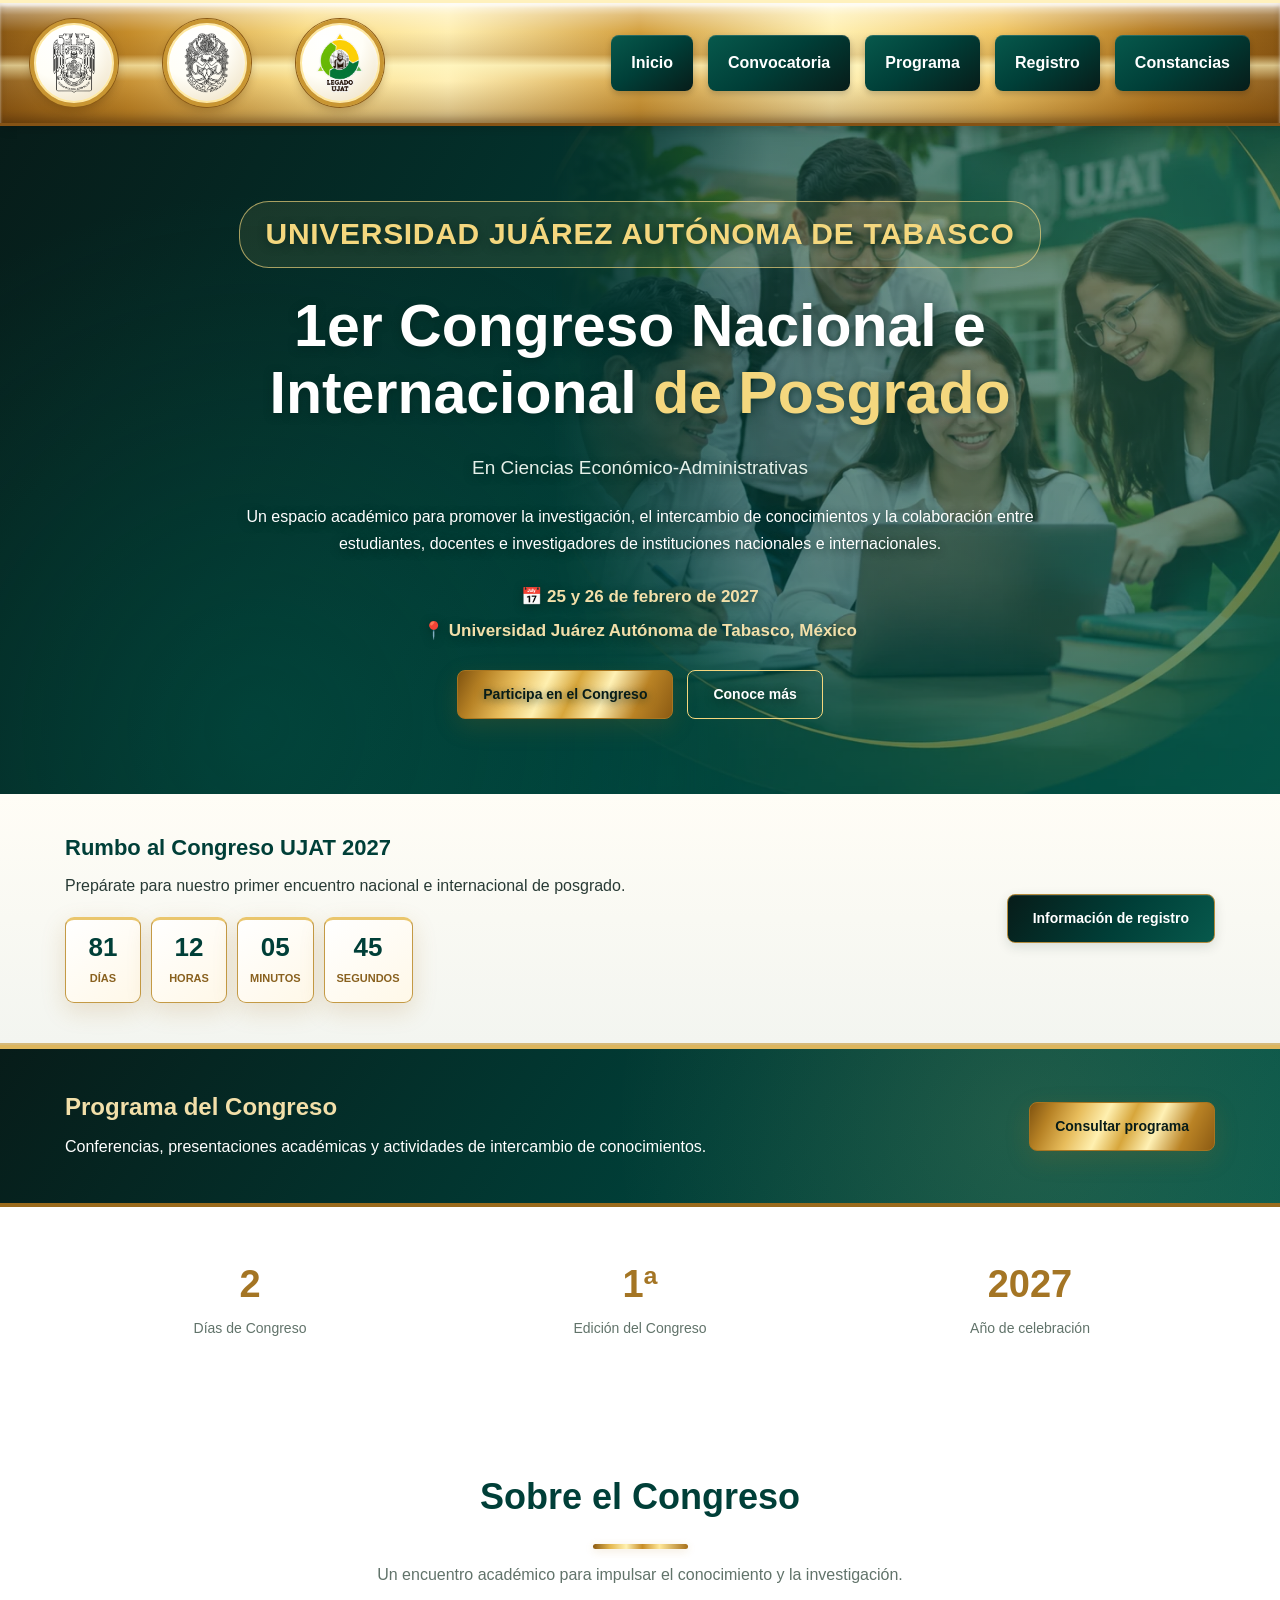
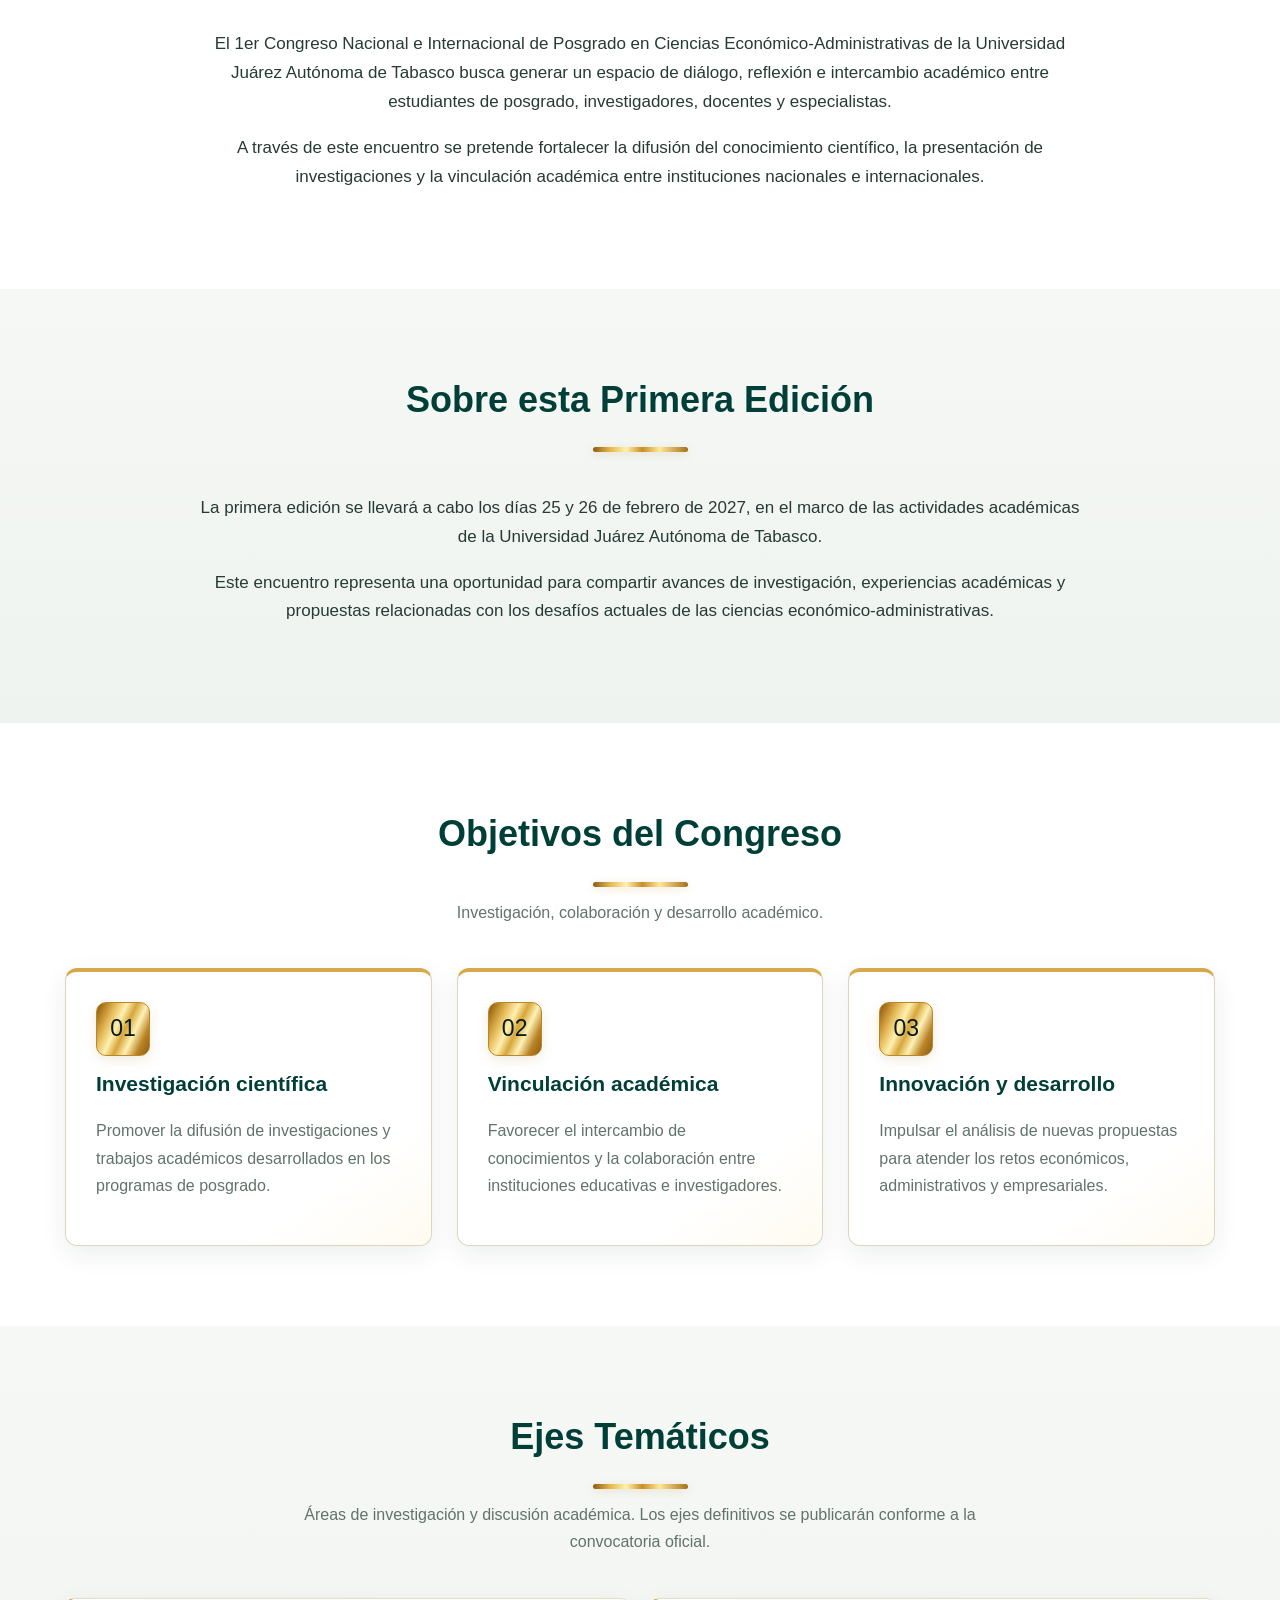
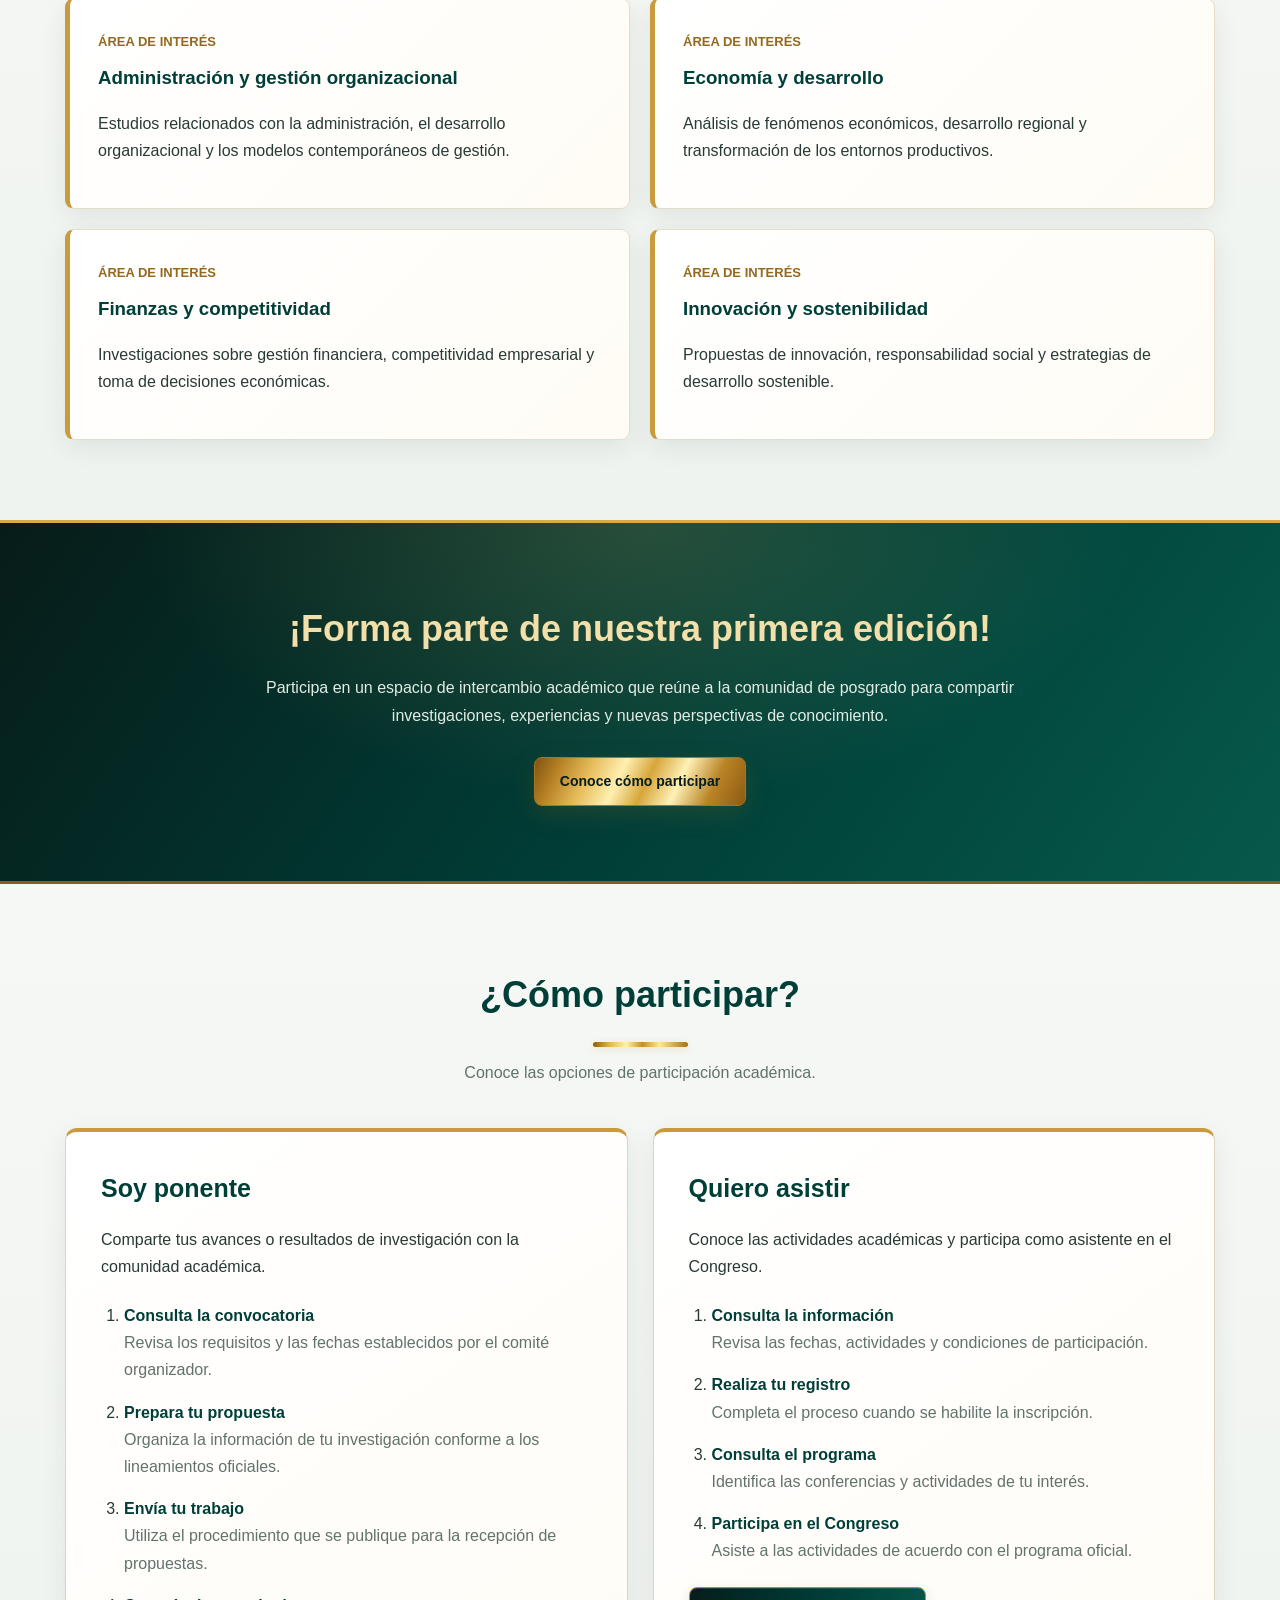
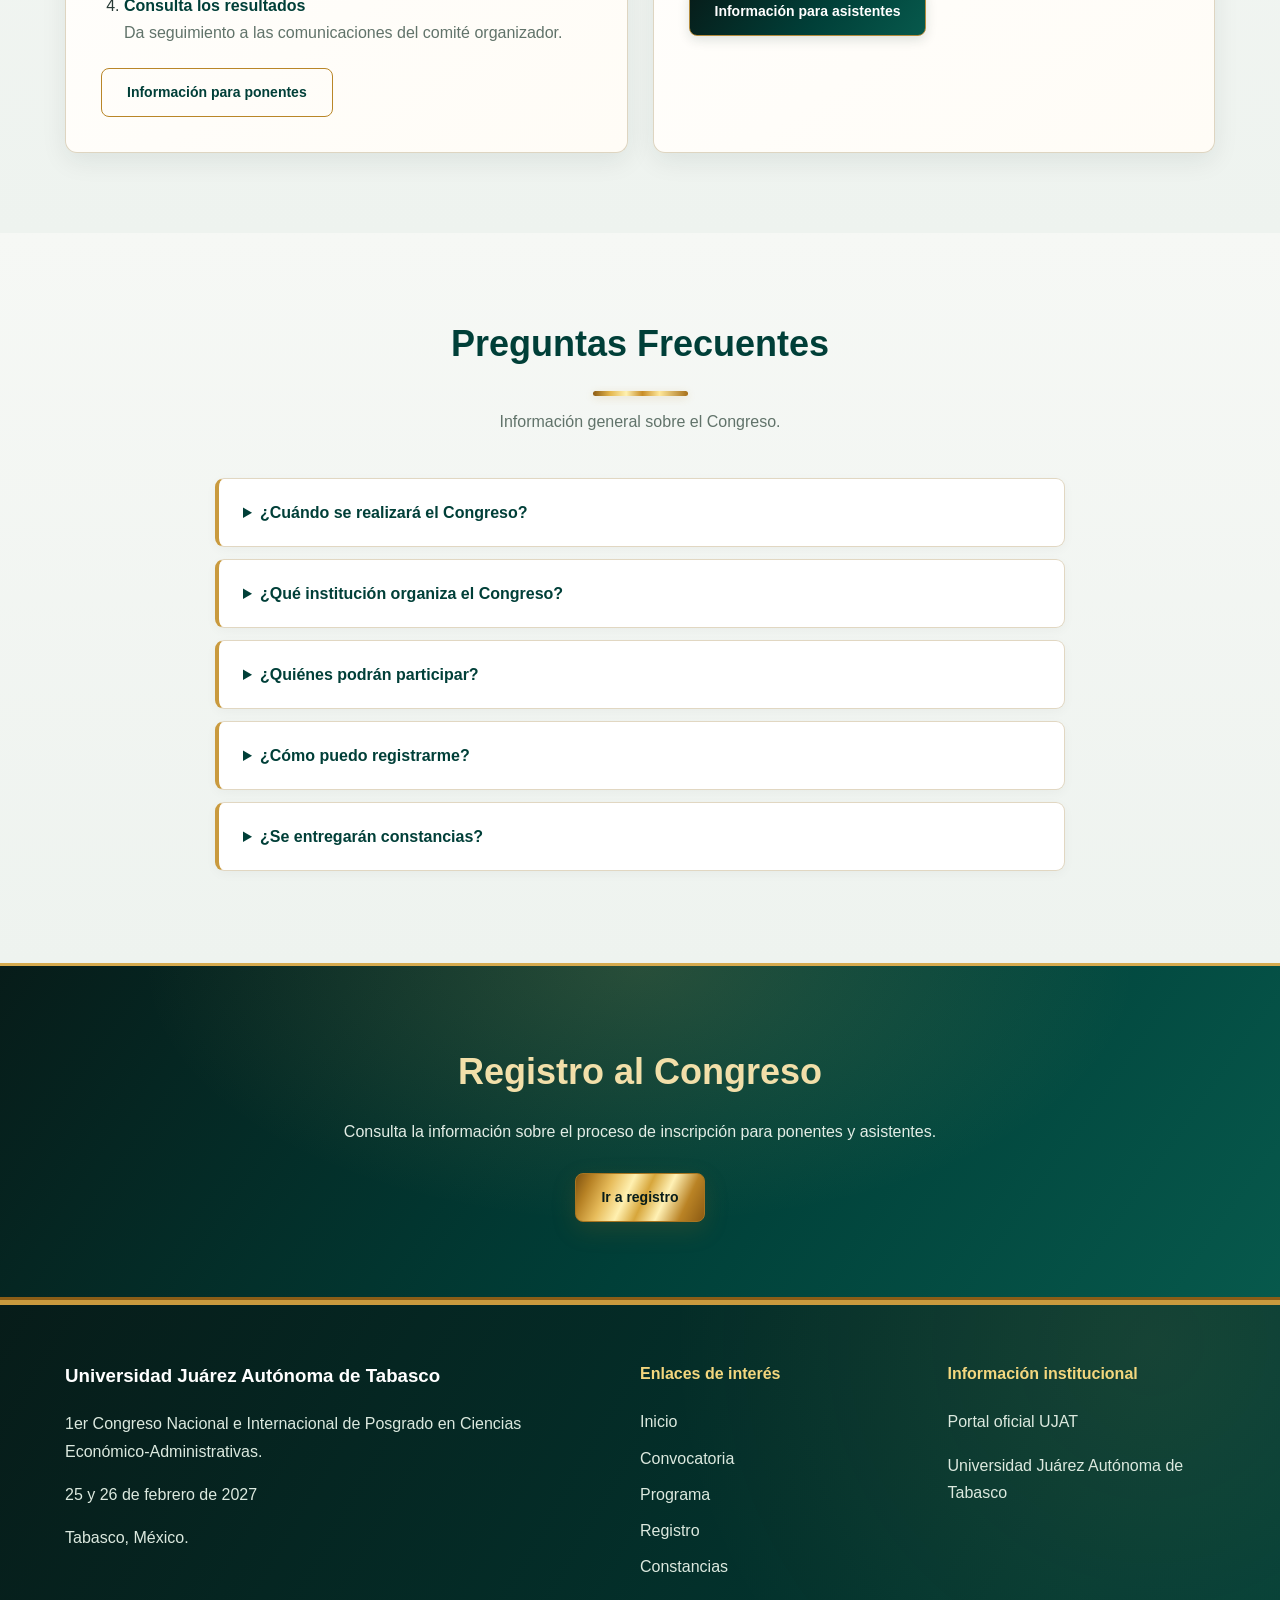
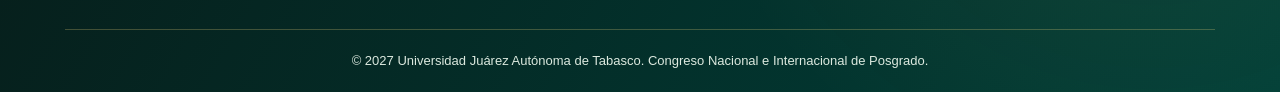
==== index.html @ d41ac6ef "Add files via upload" ====
<!DOCTYPE html>
<html lang="es">

<head>
    <meta charset="UTF-8">
    <meta name="viewport" content="width=device-width, initial-scale=1.0">

    <meta name="description"
        content="1er Congreso Nacional e Internacional de Posgrado en Ciencias Económico-Administrativas. Universidad Juárez Autónoma de Tabasco. 25 y 26 de febrero de 2027.">

    <title>Inicio | Congreso de Posgrado UJAT 2027</title>

    <!-- HOJA DE ESTILOS -->
    <link rel="stylesheet" href="css/style.css">
    <script src="js/main.js" defer></script>
</head>

<body>

    <!-- ======================================
         BARRA INSTITUCIONAL
    ======================================= -->

<!-- FRANJA INSTITUCIONAL -->

<header class="topbar franja-institucional">
        <div class="franja-contenido">
            <div class="franja-logos">
                <a class="logo-medallon" href="https://www.ujat.mx/" target="_blank" rel="noopener noreferrer" aria-label="Portal oficial UJAT (nueva pestaña)"><img src="images/ujat.png" alt="UJAT"></a>
                <a class="logo-medallon" href="https://www.ujat.mx/dacea" target="_blank" rel="noopener noreferrer" aria-label="Portal oficial DACEA (nueva pestaña)"><img src="images/dacea.png" alt="DACEA"></a>
                <div class="logo-medallon"><img src="images/legado.png" alt="Legado UJAT"></div>
            </div>
            <div class="franja-menu">
                <button class="menu-btn" id="menuBtn" type="button" aria-label="Abrir menú" aria-expanded="false" aria-controls="nav-principal">☰</button>
                <nav class="nav" id="nav-principal" aria-label="Navegación principal">
                    <a href="index.html" class="activo" aria-current="page">Inicio</a>
                    <a href="convocatoria.html">Convocatoria</a>
                    <a href="programa.html">Programa</a>
                    <a href="registro.html">Registro</a>
                    <a href="constancias.html">Constancias</a>
                </nav>
            </div>
        </div>
    </header>

    <!-- ======================================
         CONTENIDO PRINCIPAL
    ======================================= -->
    <main id="inicio">

        <!-- PORTADA DEL CONGRESO -->
        <section class="hero">

            <div class="container">

                <div class="hero__contenido">

                    <span class="hero__etiqueta">
                        UNIVERSIDAD JUÁREZ AUTÓNOMA DE TABASCO
                    </span>

                    <h1>
                        1er Congreso Nacional e Internacional
                        <span>de Posgrado</span>
                    </h1>

                    <p class="hero__sub">
                        En Ciencias Económico-Administrativas
                    </p>

                    <p>
                        Un espacio académico para promover la
                        investigación, el intercambio de conocimientos
                        y la colaboración entre estudiantes,
                        docentes e investigadores de instituciones
                        nacionales e internacionales.
                    </p>

                    <div class="hero__fecha">

                        <p>
                            📅 25 y 26 de febrero de 2027
                        </p>

                        <p>
                            📍 Universidad Juárez Autónoma de Tabasco,
                            México
                        </p>

                    </div>

                    <div class="hero__botones">

                        <a href="registro.html" class="btn">
                            Participa en el Congreso
                        </a>

                        <a href="#sobre"
                           class="btn btn--transparente">
                            Conoce más
                        </a>

                    </div>

                </div>

            </div>

        </section>

        <!-- ======================================
             RELOJ DE CUENTA REGRESIVA
        ======================================= -->
        <section class="datos-clave">

            <div class="container datos-clave__inner">

                <div>

                    <h2>Rumbo al Congreso UJAT 2027</h2>

                    <p>
                        Prepárate para nuestro primer encuentro
                        nacional e internacional de posgrado.
                    </p>

                    <div class="countdown" id="countdown"
                         role="timer"
                         aria-label="Tiempo restante para el congreso">

                        <div class="countdown__celda">
                            <span class="countdown__num"
                                  id="dias">00</span>
                            <span class="countdown__rotulo">
                                Días
                            </span>
                        </div>

                        <div class="countdown__celda">
                            <span class="countdown__num"
                                  id="horas">00</span>
                            <span class="countdown__rotulo">
                                Horas
                            </span>
                        </div>

                        <div class="countdown__celda">
                            <span class="countdown__num"
                                  id="minutos">00</span>
                            <span class="countdown__rotulo">
                                Minutos
                            </span>
                        </div>

                        <div class="countdown__celda">
                            <span class="countdown__num"
                                  id="segundos">00</span>
                            <span class="countdown__rotulo">
                                Segundos
                            </span>
                        </div>

                    </div>

                    <p id="mensajeCuenta" aria-live="polite"></p>

                </div>

                <a href="registro.html" class="btn">
                    Información de registro
                </a>

            </div>

        </section>

        <!-- ======================================
             PROGRAMA DEL CONGRESO
        ======================================= -->
        <section class="programa-cta">

            <div class="container programa-cta__inner">

                <div>
                    <h2>Programa del Congreso</h2>

                    <p>
                        Conferencias, presentaciones académicas
                        y actividades de intercambio de conocimientos.
                    </p>
                </div>

                <a href="programa.html"
                   class="btn btn--blanco">
                    Consultar programa
                </a>

            </div>

        </section>

        <!-- ======================================
             DATOS GENERALES
        ======================================= -->
        <section class="kpis">

            <div class="container">

                <ul class="kpis__lista">

                    <li>
                        <span class="kpi__num">2</span>
                        <span class="kpi__label">
                            Días de Congreso
                        </span>
                    </li>

                    <li>
                        <span class="kpi__num">1ª</span>
                        <span class="kpi__label">
                            Edición del Congreso
                        </span>
                    </li>

                    <li>
                        <span class="kpi__num">2027</span>
                        <span class="kpi__label">
                            Año de celebración
                        </span>
                    </li>

                </ul>

            </div>

        </section>

        <!-- ======================================
             SOBRE EL CONGRESO
        ======================================= -->
        <section class="section" id="sobre">

            <div class="container">

                <div class="section-title">

                    <h2>Sobre el Congreso</h2>

                    <p>
                        Un encuentro académico para impulsar
                        el conocimiento y la investigación.
                    </p>

                </div>

                <div class="lead-center">

                    <p>
                        El 1er Congreso Nacional e Internacional
                        de Posgrado en Ciencias Económico-Administrativas
                        de la Universidad Juárez Autónoma de Tabasco
                        busca generar un espacio de diálogo,
                        reflexión e intercambio académico entre
                        estudiantes de posgrado, investigadores,
                        docentes y especialistas.
                    </p>

                    <p>
                        A través de este encuentro se pretende
                        fortalecer la difusión del conocimiento
                        científico, la presentación de investigaciones
                        y la vinculación académica entre instituciones
                        nacionales e internacionales.
                    </p>

                </div>

            </div>

        </section>

        <!-- ======================================
             PRIMERA EDICIÓN
        ======================================= -->
        <section class="section section--gray" id="edicion">

            <div class="container">

                <div class="section-title">
                    <h2>Sobre esta Primera Edición</h2>
                </div>

                <div class="lead-center">

                    <p>
                        La primera edición se llevará a cabo
                        los días 25 y 26 de febrero de 2027,
                        en el marco de las actividades académicas
                        de la Universidad Juárez Autónoma de Tabasco.
                    </p>

                    <p>
                        Este encuentro representa una oportunidad
                        para compartir avances de investigación,
                        experiencias académicas y propuestas
                        relacionadas con los desafíos actuales
                        de las ciencias económico-administrativas.
                    </p>

                </div>

            </div>

        </section>

        <!-- ======================================
             OBJETIVOS DEL CONGRESO
        ======================================= -->
        <section class="section" id="objetivos">

            <div class="container">

                <div class="section-title">

                    <h2>Objetivos del Congreso</h2>

                    <p>
                        Investigación, colaboración
                        y desarrollo académico.
                    </p>

                </div>

                <div class="grid">

                    <article class="card">

                        <div class="card__icon">01</div>

                        <h3>Investigación científica</h3>

                        <p>
                            Promover la difusión de investigaciones
                            y trabajos académicos desarrollados
                            en los programas de posgrado.
                        </p>

                    </article>

                    <article class="card">

                        <div class="card__icon">02</div>

                        <h3>Vinculación académica</h3>

                        <p>
                            Favorecer el intercambio de conocimientos
                            y la colaboración entre instituciones
                            educativas e investigadores.
                        </p>

                    </article>

                    <article class="card">

                        <div class="card__icon">03</div>

                        <h3>Innovación y desarrollo</h3>

                        <p>
                            Impulsar el análisis de nuevas propuestas
                            para atender los retos económicos,
                            administrativos y empresariales.
                        </p>

                    </article>

                </div>

            </div>

        </section>

        <!-- ======================================
             EJES TEMÁTICOS
        ======================================= -->
        <section class="section section--gray" id="tematicas">

            <div class="container">

                <div class="section-title">

                    <h2>Ejes Temáticos</h2>

                    <p>
                        Áreas de investigación y discusión académica.
                        Los ejes definitivos se publicarán conforme
                        a la convocatoria oficial.
                    </p>

                </div>

                <div class="ramas">

                    <article class="rama">

                        <span class="rama__numero">
                            Área de interés
                        </span>

                        <h3>
                            Administración y gestión organizacional
                        </h3>

                        <p>
                            Estudios relacionados con la administración,
                            el desarrollo organizacional y los modelos
                            contemporáneos de gestión.
                        </p>

                    </article>

                    <article class="rama">

                        <span class="rama__numero">
                            Área de interés
                        </span>

                        <h3>Economía y desarrollo</h3>

                        <p>
                            Análisis de fenómenos económicos,
                            desarrollo regional y transformación
                            de los entornos productivos.
                        </p>

                    </article>

                    <article class="rama">

                        <span class="rama__numero">
                            Área de interés
                        </span>

                        <h3>Finanzas y competitividad</h3>

                        <p>
                            Investigaciones sobre gestión financiera,
                            competitividad empresarial y toma
                            de decisiones económicas.
                        </p>

                    </article>

                    <article class="rama">

                        <span class="rama__numero">
                            Área de interés
                        </span>

                        <h3>Innovación y sostenibilidad</h3>

                        <p>
                            Propuestas de innovación, responsabilidad
                            social y estrategias de desarrollo sostenible.
                        </p>

                    </article>

                </div>

            </div>

        </section>

        <!-- ======================================
             INVITACIÓN A PARTICIPAR
        ======================================= -->
        <section class="participa-banner">

            <div class="container">

                <h2>
                    ¡Forma parte de nuestra primera edición!
                </h2>

                <p>
                    Participa en un espacio de intercambio académico
                    que reúne a la comunidad de posgrado para
                    compartir investigaciones, experiencias
                    y nuevas perspectivas de conocimiento.
                </p>

                <a href="convocatoria.html"
                   class="btn btn--blanco">
                    Conoce cómo participar
                </a>

            </div>

        </section>

        <!-- ======================================
             MODALIDADES DE PARTICIPACIÓN
        ======================================= -->
        <section class="section section--gray" id="participacion">

            <div class="container">

                <div class="section-title">

                    <h2>¿Cómo participar?</h2>

                    <p>
                        Conoce las opciones de participación
                        académica.
                    </p>

                </div>

                <div class="caminos">

                    <!-- PONENTES -->
                    <article class="camino">

                        <h3>Soy ponente</h3>

                        <p>
                            Comparte tus avances o resultados
                            de investigación con la comunidad
                            académica.
                        </p>

                        <ol class="pasos">

                            <li>
                                <strong>Consulta la convocatoria</strong>
                                <span>
                                    Revisa los requisitos y las fechas
                                    establecidos por el comité organizador.
                                </span>
                            </li>

                            <li>
                                <strong>Prepara tu propuesta</strong>
                                <span>
                                    Organiza la información de tu
                                    investigación conforme a los
                                    lineamientos oficiales.
                                </span>
                            </li>

                            <li>
                                <strong>Envía tu trabajo</strong>
                                <span>
                                    Utiliza el procedimiento que se
                                    publique para la recepción de
                                    propuestas.
                                </span>
                            </li>

                            <li>
                                <strong>Consulta los resultados</strong>
                                <span>
                                    Da seguimiento a las comunicaciones
                                    del comité organizador.
                                </span>
                            </li>

                        </ol>

                        <a href="convocatoria.html"
                           class="btn btn--outline">
                            Información para ponentes
                        </a>

                    </article>

                    <!-- ASISTENTES -->
                    <article class="camino">

                        <h3>Quiero asistir</h3>

                        <p>
                            Conoce las actividades académicas
                            y participa como asistente
                            en el Congreso.
                        </p>

                        <ol class="pasos">

                            <li>
                                <strong>Consulta la información</strong>
                                <span>
                                    Revisa las fechas, actividades
                                    y condiciones de participación.
                                </span>
                            </li>

                            <li>
                                <strong>Realiza tu registro</strong>
                                <span>
                                    Completa el proceso cuando
                                    se habilite la inscripción.
                                </span>
                            </li>

                            <li>
                                <strong>Consulta el programa</strong>
                                <span>
                                    Identifica las conferencias
                                    y actividades de tu interés.
                                </span>
                            </li>

                            <li>
                                <strong>Participa en el Congreso</strong>
                                <span>
                                    Asiste a las actividades de acuerdo
                                    con el programa oficial.
                                </span>
                            </li>

                        </ol>

                        <a href="registro.html" class="btn">
                            Información para asistentes
                        </a>

                    </article>

                </div>

            </div>

        </section>

        <!-- ======================================
             PREGUNTAS FRECUENTES
        ======================================= -->
        <section class="section section--gray" id="preguntas">

            <div class="container">

                <div class="section-title">

                    <h2>Preguntas Frecuentes</h2>

                    <p>
                        Información general sobre el Congreso.
                    </p>

                </div>

                <div class="faq">

                    <details>
                        <summary>
                            ¿Cuándo se realizará el Congreso?
                        </summary>
                        <p>
                            El 25 y 26 de febrero de 2027.
                        </p>
                    </details>

                    <details>
                        <summary>
                            ¿Qué institución organiza el Congreso?
                        </summary>
                        <p>
                            El evento se presenta bajo la identidad
                            institucional de la Universidad
                            Juárez Autónoma de Tabasco.
                        </p>
                    </details>

                    <details>
                        <summary>
                            ¿Quiénes podrán participar?
                        </summary>
                        <p>
                            El Congreso está dirigido a la comunidad
                            académica interesada en las ciencias
                            económico-administrativas. Los requisitos
                            específicos se establecerán en la
                            convocatoria.
                        </p>
                    </details>

                    <details>
                        <summary>
                            ¿Cómo puedo registrarme?
                        </summary>
                        <p>
                            El procedimiento de inscripción se
                            publicará cuando sea habilitado.
                            Consulta la página de registro.
                        </p>
                    </details>

                    <details>
                        <summary>
                            ¿Se entregarán constancias?
                        </summary>
                        <p>
                            Las condiciones para la expedición
                            de constancias se darán a conocer
                            mediante la información oficial
                            del evento.
                        </p>
                    </details>

                </div>

            </div>

        </section>

        <!-- ======================================
             ACCESO AL REGISTRO
        ======================================= -->
        <section class="participa-banner">

            <div class="container">

                <h2>Registro al Congreso</h2>

                <p>
                    Consulta la información sobre el proceso
                    de inscripción para ponentes y asistentes.
                </p>

                <a href="registro.html"
                   class="btn btn--blanco">
                    Ir a registro
                </a>

            </div>

        </section>

    </main>

    <!-- ======================================
         PIE DE PÁGINA
    ======================================= -->
    <footer class="footer">

        <div class="container">

            <div class="footer__grid">

                <div>

                    <h3>
                        Universidad Juárez Autónoma de Tabasco
                    </h3>

                    <p>
                        1er Congreso Nacional e Internacional
                        de Posgrado en Ciencias
                        Económico-Administrativas.
                    </p>

                    <p>
                        25 y 26 de febrero de 2027
                    </p>

                    <p>Tabasco, México.</p>

                </div>

                <div>

                    <h4>Enlaces de interés</h4>

                    <a href="index.html">Inicio</a>
                    <a href="convocatoria.html">Convocatoria</a>
                    <a href="programa.html">Programa</a>
                    <a href="registro.html">Registro</a>
                    <a href="constancias.html">Constancias</a>

                </div>

                <div>

                    <h4>Información institucional</h4>

                    <a href="https://www.ujat.mx/"
                       target="_blank"
                       rel="noopener noreferrer">
                        Portal oficial UJAT
                    </a>

                    <p>
                        Universidad Juárez Autónoma de Tabasco
                    </p>

                </div>

            </div>

            <div class="footer__bottom">
                © 2027 Universidad Juárez Autónoma de Tabasco.
                Congreso Nacional e Internacional de Posgrado.
            </div>

        </div>
    </footer>
</body>
</html>
---- css/style.css ----
/* ==========================================================

   CONGRESO UJAT 2027

   HOJA DE ESTILOS PRINCIPAL

   IDENTIDAD INSTITUCIONAL: VERDE ESMERALDA Y ORO METÁLICO

========================================================== */

/* ==========================================================

   1. VARIABLES GENERALES

========================================================== */
@import url('https://fonts.googleapis.com/css2?family=Cinzel:wght@400;500;600;700&display=swap');
:root {

    --verde: #003F38;

    --verde-oscuro: #071C19;

    --verde-profundo: #032D28;

    --verde-esmeralda: #07594C;

    --dorado: #C5A05C;

    --dorado-oscuro: #805310;

    --dorado-medio: #B98628;

    --dorado-claro: #F4D77E;

    --champan: #F2DFA9;

    --oro-metalico: linear-gradient(

        115deg,

        #805310 0%,

        #B78225 12%,

        #E7BC5B 26%,

        #FFF0B0 40%,

        #D7A63B 53%,

        #FFF1B5 67%,

        #BA8325 83%,

        #8C5B13 100%

    );

    --oro-horizontal: linear-gradient(

        90deg,

        #8C5B13 0%,

        #E4B74E 18%,

        #FFF1B1 35%,

        #C88D26 52%,

        #FFE89A 70%,

        #A66F19 100%

    );

    --verde-degradado: linear-gradient(

        125deg,

        #071C19 0%,

        #003F38 55%,

        #07594C 100%

    );

    --blanco: #FFFFFF;

    --gris: #F5F7F6;

    --texto: #283A35;

    --texto-secundario: #61736A;

    --borde: #DDE7E0;

    --sombra: 0 8px 26px rgba(0, 42, 34, 0.08);

    --sombra-oro: 0 8px 25px rgba(164, 112, 27, 0.18);

    --radio: 12px;

    --transicion: 0.25s ease;

}

/* ==========================================================

   2. REINICIO Y ESTILOS GENERALES

========================================================== */

*,

*::before,

*::after {

    box-sizing: border-box;

}

html {

    scroll-behavior: smooth;

    scroll-padding-top: 25px;

}

body {

    margin: 0;

    font-family: "Segoe UI", Arial, sans-serif;

    color: var(--texto);

    background: var(--blanco);

    line-height: 1.7;

    overflow-x: hidden;

}

a {

    color: inherit;

    text-decoration: none;

}

img {

    display: block;

    max-width: 100%;

}

button,

input,

textarea,

select {

    font: inherit;

}

button {

    cursor: pointer;

}

[hidden] {

    display: none !important;

}

.container {

    width: min(1150px, 92%);

    margin-inline: auto;

}

:focus-visible {

    outline: 3px solid var(--dorado-claro);

    outline-offset: 3px;

}

::selection {

    background: #DDB45C;

    color: #071C19;

}

/* ==========================================================

   3. BARRA INSTITUCIONAL SUPERIOR

========================================================== */

.utilbar {

    background: var(--verde-oscuro);

    color: var(--blanco);

    border-bottom: 1px solid rgba(244, 215, 126, 0.35);

    font-size: 13px;

}

.utilbar__inner {

    display: flex;

    justify-content: space-between;

    align-items: center;

    flex-wrap: wrap;

    gap: 15px;

    padding: 9px 0;

}

.utilbar a {

    transition: color var(--transicion);

}

.utilbar a:hover {

    color: var(--dorado-claro);

}

/* ==========================================================

  /* ==========================================================
   ENCABEZADO INSTITUCIONAL
   LOGOTIPOS + NAVEGACIÓN SOBRE ORO METÁLICO
========================================================== */

.topbar.franja-institucional {

    position: relative;
    width: 100%;
    min-height: 126px;
    padding: 15px 30px;

    overflow: visible;
    z-index: 1000;

    background-color: #D6A443;

    background-image:

        linear-gradient(
            180deg,
            rgba(255,255,255,.78) 0%,
            rgba(255,255,255,.28) 10%,
            transparent 24%,
            rgba(114,62,6,.17) 43%,
            rgba(255,248,196,.66) 52%,
            rgba(255,255,255,.06) 65%,
            rgba(108,57,5,.24) 88%,
            rgba(69,35,3,.40) 100%
        ),

        linear-gradient(
            90deg,
            #8B5915 0%,
            #C58C2A 10%,
            #F9DB83 24%,
            #FFEFB2 35%,
            #D4A03D 50%,
            #FFF0B2 65%,
            #F1C766 78%,
            #B67C22 90%,
            #8B5915 100%
        );

    border-top: 3px solid #FFF1BD;
    border-bottom: 3px solid #855315;

}

/* DISTRIBUCIÓN DEL ENCABEZADO */

.franja-institucional .franja-contenido {

    display: flex;
    align-items: center;
    justify-content: space-between;

    width: 100%;
    max-width: 1400px;
    margin: 0 auto;

    gap: 30px;

}

/* CONTENEDOR DEL MENÚ SIN FONDO */

.franja-institucional .franja-menu {

    flex: 1;
    min-width: 0;

    background: transparent;
    border: none;
    box-shadow: none;

    margin: 0;
    padding: 0;

}

/* ==========================================================
   MENÚ PARA COMPUTADORAS
========================================================== */

@media (min-width: 769px) {

    .franja-institucional .nav {

        display: flex;
        position: static;

        justify-content: flex-end;
        align-items: center;
        flex-wrap: wrap;

        width: 100%;

        gap: 12px;
        padding: 0;
        margin: 0;

        background: transparent;
        border: none;
        box-shadow: none;

    }

    /* BOTONES VERDES */

    .franja-institucional .nav a {

        display: flex;
        align-items: center;
        justify-content: center;

        min-height: 48px;
        padding: 12px 20px;

        background: linear-gradient(
            180deg,
            #07594C,
            #003F38
        );

        color: #FFFFFF;

        font-family: "Segoe UI", Arial, sans-serif;
        font-size: 15px;
        font-weight: 700;

        text-decoration: none;
        white-space: nowrap;

        border: 1px solid #003F38;
        border-radius: 8px;

        box-shadow:
            inset 0 1px 0 rgba(255,255,255,.15),
            0 4px 8px rgba(0,0,0,.20);

        transition:
            background .25s ease,
            transform .25s ease,
            box-shadow .25s ease;

    }

    /* EFECTO AL PASAR EL CURSOR */

    .franja-institucional .nav a:hover {

        background: #087565;
        color: #FFFFFF;

        transform: translateY(-2px);

        box-shadow:
            0 6px 12px rgba(0,0,0,.25);

    }

    /* PÁGINA ACTIVA */

    .franja-institucional .nav a.activo {

        background: #003F38;
        color: #FFFFFF;
        border-color: #F4D77E;

    }

    /* ELIMINAR LÍNEAS DECORATIVAS ANTERIORES */

    .franja-institucional .nav a::before,
    .franja-institucional .nav a::after {

        display: none;

    }

    /* OCULTAR BOTÓN MÓVIL */

    .franja-institucional .menu-btn {

        display: none;

    }

}

/* ==========================================================
   ADAPTACIÓN PARA TABLETAS
========================================================== */

@media (min-width: 769px) and (max-width: 1100px) {

    .franja-institucional .franja-contenido {

        gap: 18px;

    }

    .franja-institucional .nav {

        gap: 7px;

    }

    .franja-institucional .nav a {

        padding: 10px 12px;
        font-size: 13px;
        min-height: 42px;

    }

}

/* ==========================================================
   ADAPTACIÓN PARA CELULARES
========================================================== */

@media (max-width: 768px) {

    .topbar.franja-institucional {

        min-height: 65px;
        padding: 10px 15px;

        overflow: visible;

    }

    .franja-institucional .franja-contenido {

        flex-direction: row;
        justify-content: space-between;
        align-items: center;

        gap: 12px;

    }

    .franja-institucional .franja-logos {

        gap: 12px;

    }

    .franja-institucional .logo-medallon {

        width: 46px;
        height: 46px;

        padding: 5px;
        border-width: 2px;

    }

    .franja-institucional .franja-menu {

        flex: 0 0 auto;

    }

    .franja-institucional .menu-btn {

        display: flex !important;

    }

    .franja-institucional .nav {

        top: calc(100% + 15px);
        right: 0;

    }

}

/* ==============================================

   NAVEGACIÓN DEFINITIVA - CONGRESO UJAT 2027

   COMPUTADORA + MENÚ FLOTANTE MÓVIL

============================================== */

/* El botón solo aparece en pantallas pequeñas. */
.menu-btn, #menuBtn { display: none; }

/* CELULARES Y TABLETAS */

@media (max-width: 768px) {

    .topbar {

        position: relative;

        z-index: 1000;

        overflow: visible;

    }

    .topbar .container {

        position: relative;

        display: flex;

        justify-content: flex-end;

        align-items: center;

        flex-wrap: nowrap;

        min-height: 55px;

    }

    .topbar__inner {

        position: static;

        margin-left: auto;

    }

    /* BOTÓN DORADO METÁLICO */

    .topbar .menu-btn {

        display: flex !important;

        align-items: center;

        justify-content: center;

        width: 44px;

        height: 41px;

        padding: 0;

        background: linear-gradient(

            180deg,

            #FFF5C7 0%,

            #F8DB86 18%,

            #D5A03C 43%,

            #FFF1AF 55%,

            #B77E21 100%

        ) !important;

        color: #003F38 !important;

        border: 1px solid #956016;

        border-radius: 9px;

        box-shadow:

            inset 0 2px 2px rgba(255,255,255,.85),

            inset 0 -2px 3px rgba(91,51,5,.25),

            0 4px 10px rgba(0,0,0,.25);

        font-size: 25px;

        font-weight: 700;

        line-height: 1;

        cursor: pointer;

        transition:

            transform .2s ease,

            box-shadow .2s ease;

    }

    .topbar .menu-btn:hover,

    .topbar .menu-btn[aria-expanded="true"] {

        transform: translateY(-1px);

        box-shadow:

            inset 0 2px 3px rgba(255,255,255,.9),

            0 5px 13px rgba(0,0,0,.3);

    }

    /* MENÚ FLOTANTE CERRADO */

    .topbar .nav {

        display: none !important;

        position: absolute;

        top: calc(100% + 9px);

        right: 0;

        left: auto;

        z-index: 1100;

        flex-direction: column;

        align-items: stretch;

        flex-wrap: nowrap;

        width: min(245px, 90vw);

        max-height: calc(100dvh - 85px);

        overflow-y: auto;

        margin: 0;

        padding: 9px;

        gap: 3px;

        background: linear-gradient(

            145deg,

            #07594C 0%,

            #003F38 48%,

            #071C19 100%

        );

        border: 1px solid #D4A344;

        border-radius: 13px;

        box-shadow:

            0 14px 32px rgba(0,0,0,.38),

            inset 0 1px 0 rgba(255,255,255,.15);

    }

    /* MENÚ FLOTANTE ABIERTO */

    .topbar .nav.abierto {

        display: flex !important;

        animation: menuFlotante .23s ease-out;

    }

    /* ENLACES DEL MENÚ */

    .topbar .nav a {

        display: block;

        width: 100%;

        padding: 11px 14px;

        color: #FFFFFF;

        background: transparent;

        border-radius: 7px;

        font-size: 14px;

        font-weight: 600;

        text-align: left;

        transition:

            color .2s ease,

            background .2s ease;

    }

    .topbar .nav a:hover,

    .topbar .nav a.activo {

        color: #F4D77E;

        background: rgba(255,255,255,.10);

    }

    .topbar .nav a::after {

        display: none;

    }

}

/* ANIMACIÓN DE APERTURA */

@keyframes menuFlotante {

    from {

        opacity: 0;

        transform: translateY(-9px) scale(.97);

    }

    to {

        opacity: 1;

        transform: translateY(0) scale(1);

    }

}

/* ==================================================

   FRANJA INSTITUCIONAL UJAT

   ORO METÁLICO + VERDE ESMERALDA EN RELIEVE

================================================== */

.franja-institucional {

    position: relative;

    isolation: isolate;

    width: 100%;

    min-height: 126px;

    padding: 15px 30px;

    overflow: hidden;

    display: flex;

    align-items: center;

    justify-content: center;

    background-color: #D6A443;

    background-image:

        linear-gradient(

            180deg,

            rgba(255,255,255,.78) 0%,

            rgba(255,255,255,.28) 10%,

            transparent 24%,

            rgba(114,62,6,.17) 43%,

            rgba(255,248,196,.66) 52%,

            rgba(255,255,255,.06) 65%,

            rgba(108,57,5,.24) 88%,

            rgba(69,35,3,.40) 100%

        ),

        linear-gradient(

            90deg,

            #8B5915 0%,

            #C58C2A 10%,

            #F9DB83 24%,

            #FFEFB2 35%,

            #D4A03D 50%,

            #FFF0B2 65%,

            #F1C766 78%,

            #B67C22 90%,

            #8B5915 100%

        );

    border-top: 3px solid #FFF1BD;

    border-bottom: 3px solid #855315;

    box-shadow:

        inset 0 3px 3px rgba(255,255,255,.65),

        inset 0 -4px 6px rgba(79,42,3,.27),

        0 3px 10px rgba(0,0,0,.13);

}

/* CONTENIDO ALINEADO */

.franja-institucional .franja-contenido {

    position: relative;

    z-index: 2;

    display: flex;

    align-items: center;

    justify-content: center;

    width: 100%;

    max-width: 1400px;

    margin: 0 auto;

    gap: clamp(28px, 4vw, 65px);

}

/* AGRUPACIÓN DE LOS TRES ESCUDOS */

.franja-institucional .franja-logos {

    display: flex;

    align-items: center;

    justify-content: center;

    flex-shrink: 0;

    gap: clamp(14px, 2vw, 28px);

}

/* MEDALLONES DE ORO PULIDO */

.franja-institucional .logo-medallon {

    position: relative;

    display: flex;

    align-items: center;

    justify-content: center;

    flex-shrink: 0;

    width: 88px;

    height: 88px;

    padding: 10px;

    border-radius: 50%;

    border: 4px solid #C99632;

    background: radial-gradient(

        circle at 32% 22%,

        #FFFFFF 0%,

        #FFFEF7 45%,

        #F0E4C9 85%,

        #E3D2AB 100%

    );

    box-shadow:

        inset 0 0 0 2px #FFE9A2,

        inset 0 3px 6px rgba(255,255,255,.8),

        0 0 0 1px #8B5A15,

        0 4px 9px rgba(75,43,5,.28);

}

/* ESCUDOS ORIGINALES */

.franja-institucional .logo-medallon img {

    display: block;

    width: 100%;

    height: 100%;

    max-width: 100%;

    object-fit: contain;

    filter: none;

    transform: none;

}

/* ÁREA DEL NOMBRE */

.franja-institucional .franja-identidad {

    flex: 1;

    min-width: 0;

    max-width: 790px;

    text-align: center;

}

/* NOMBRE INSTITUCIONAL EN BLANCO */
/* ==================================================
   PLACA INSTITUCIONAL BLANCA CON MARCO DORADO
================================================== */

.franja-institucional .franja-identidad {

    position: relative;
    flex: 1;
    min-width: 0;
    max-width: 790px;

    padding: 18px 25px;

    /* FONDO BLANCO Y BORDE DORADO METÁLICO */

    background:
        linear-gradient(#FFFFFF, #FFFFFF) padding-box,
        var(--oro-metalico) border-box;

    border: 4px solid transparent;
    border-radius: 16px;

    /* SOMBRA SUAVE DE LA PLACA */

    box-shadow:
        0 4px 12px rgba(0, 0, 0, 0.18),
        inset 0 0 0 1px #E8D4A1;

    text-align: center;
}

/* NOMBRE DE LA UNIVERSIDAD */

.franja-institucional .franja-identidad h2 {

    margin: 0;
    padding: 0;

    font-family: "Segoe UI", Arial, sans-serif;
    font-size: clamp(22px, 2.5vw, 36px);
    font-weight: 800;
    font-variant: normal;

    line-height: 1.2;
    letter-spacing: 0.3px;

    color: #003F38;
    background: none;
    -webkit-text-fill-color: #003F38;

    text-shadow: 0 1px 2px rgba(0, 0, 0, 0.12);

    filter: none;
}

/* INICIALES MÁS GRANDES */

.franja-institucional .franja-identidad h2 span {

    font-size: 1.12em;
    font-weight: 800;

}

/* ADAPTACIÓN PARA TABLETAS */

@media (max-width: 1050px) {

    .franja-institucional .franja-identidad {

        padding: 12px 18px;

    }

    .franja-institucional .franja-identidad h2 {

        font-size: clamp(19px, 2.5vw, 27px);

    }

}

/* ADAPTACIÓN PARA CELULARES */

@media (max-width: 650px) {

    .franja-institucional .franja-identidad {

        width: 100%;
        padding: 8px 10px;
        border-width: 3px;
        border-radius: 10px;

    }

    .franja-institucional .franja-identidad h2 {

        font-size: clamp(13px, 3.6vw, 17px);
        letter-spacing: 0.2px;
        line-height: 1.2;

    }

}

/* TABLETAS */

@media (max-width: 1050px) {

    .franja-institucional {

        min-height: 105px;

        padding: 12px 18px;

    }

    .franja-institucional .franja-contenido {

        gap: 24px;

    }

    .franja-institucional .franja-logos {

        gap: 12px;

    }

    .franja-institucional .logo-medallon {

        width: 70px;

        height: 70px;

        padding: 7px;

    }

    .franja-institucional .franja-identidad h2 {

        font-size: clamp(19px, 2.5vw, 27px);

    }

}

/* ==========================================

   FRANJA INSTITUCIONAL - VERSIÓN MÓVIL

========================================== */

@media (max-width: 650px) {

    .franja-institucional {

        min-height: auto;

        padding: 8px 10px 10px;

    }

    .franja-institucional .franja-contenido {

        flex-direction: column;

        gap: 5px;

    }

    /* LOGOTIPOS MÁS PEQUEÑOS */

    .franja-institucional .franja-logos {

        gap: 15px;

    }

    .franja-institucional .logo-medallon {

        width: 46px;

        height: 46px;

        padding: 5px;

        border-width: 2px;

    }

    /* NOMBRE DE LA UNIVERSIDAD */

    .franja-institucional .franja-identidad {

        width: 100%;

    }

  .franja-institucional .franja-identidad h2 {

    margin: 0;
    padding: 5px 4px;

    font-family: "Segoe UI", Arial, sans-serif;
    font-size: clamp(22px, 2.5vw, 36px);
    font-weight: 800;
    font-variant: small-caps;

    line-height: 1.15;
    letter-spacing: 0.5px;
    text-align: center;
    text-transform: none;

    color: #FFFFFF;
    background: none;
    -webkit-text-fill-color: #FFFFFF;

    text-shadow:
        0 2px 3px rgba(0, 45, 37, 0.75),
        0 3px 5px rgba(0, 0, 0, 0.20);

    filter: none;
    transform: none;
}

}

/* ==========================================================

   6. BOTONES GENERALES

========================================================== */

.btn {

    display: inline-flex;

    justify-content: center;

    align-items: center;

    gap: 8px;

    padding: 13px 25px;

    min-height: 48px;

    background: var(--verde-degradado);

    color: var(--blanco);

    border: 1px solid #B38B3C;

    border-radius: 8px;

    box-shadow:

        inset 0 1px 0 rgba(255, 255, 255, 0.12),

        0 4px 12px rgba(0, 47, 39, 0.13);

    font-size: 14px;

    font-weight: 700;

    line-height: 1.5;

    text-align: center;

    transition:

        background var(--transicion),

        color var(--transicion),

        border-color var(--transicion),

        transform var(--transicion),

        box-shadow var(--transicion);

}

.btn:hover {

    background: linear-gradient(

        120deg,

        #07594C,

        #003F38

    );

    color: var(--blanco);

    transform: translateY(-2px);

    box-shadow: 0 8px 18px rgba(0, 47, 39, 0.2);

}

.btn--outline {

    background: transparent;

    color: var(--verde);

    border-color: var(--dorado-medio);

    box-shadow: none;

}

.btn--outline:hover {

    background: var(--verde);

    color: var(--blanco);

}

.btn--blanco {

    background: var(--oro-metalico);

    color: var(--verde-oscuro);

    border-color: #A87520;

    box-shadow: var(--sombra-oro);

}

.btn--blanco:hover {

    background: var(--oro-horizontal);

    color: var(--verde-oscuro);

    border-color: #8C5B13;

}

.btn--transparente {

    background: transparent;

    color: var(--blanco);

    border-color: var(--dorado-claro);

    box-shadow: none;

}

.btn--transparente:hover {

    background: rgba(244, 215, 126, 0.12);

    color: var(--dorado-claro);

}

.btn:disabled {

    opacity: 0.65;

    cursor: not-allowed;

    transform: none;

}

/* ==========================================================

   7. PORTADA PRINCIPAL

========================================================== */

.hero {

    position: relative;

    display: flex;

    align-items: center;

    min-height: 530px;

    overflow: hidden;

    color: var(--blanco);

    background:

        radial-gradient(

            circle at 85% 20%,

            rgba(244, 215, 126, 0.2),

            transparent 35%

        ),

        radial-gradient(

            circle at 20% 90%,

            rgba(0, 126, 103, 0.22),

            transparent 45%

        ),

        linear-gradient(

            120deg,

            #071C19 0%,

            #003F38 58%,

            #07594C 100%

        );

}

.hero::after {

    content: "";

    position: absolute;

    top: -130px;

    right: -110px;

    width: 480px;

    height: 480px;

    border: 2px solid rgba(244, 215, 126, 0.24);

    border-radius: 50%;

    box-shadow:

        0 0 0 38px rgba(244, 215, 126, 0.035),

        0 0 0 85px rgba(244, 215, 126, 0.025);

    pointer-events: none;

}

.hero__contenido {

    position: relative;

    z-index: 1;

    max-width: 850px;

    padding: 75px 0;

}

.hero__contenido::before {

    content: "";

    display: block;

    width: 110px;

    height: 5px;

    margin-bottom: 25px;

    background: var(--oro-horizontal);

    border-radius: 3px;

    box-shadow: 0 2px 10px rgba(255, 221, 122, 0.35);

}

.hero__etiqueta {

    display: inline-block;

    padding: 8px 18px;

    background: rgba(244, 215, 126, 0.09);

    color: var(--dorado-claro);

    border: 1px solid rgba(244, 215, 126, 0.65);

    border-radius: 30px;

    font-size: 13px;

    font-weight: 600;

    letter-spacing: 0.7px;

}

.hero h1 {

    margin: 25px 0;

    font-size: clamp(32px, 5vw, 59px);

    font-weight: 800;

    line-height: 1.14;

}

.hero h1 span {

    color: var(--dorado-claro);

}

.hero__sub {

    max-width: 720px;

    color: #E5F0E9;

    font-size: 19px;

}

.hero__fecha {

    margin: 25px 0;

    color: var(--champan);

    font-size: 17px;

    font-weight: 600;

}

.hero__fecha p {

    margin: 5px 0;

}

.hero__botones {

    display: flex;

    flex-wrap: wrap;

    gap: 14px;

}

.hero__botones .btn:not(.btn--transparente) {

    background: var(--oro-metalico);

    border-color: #A87520;

    color: var(--verde-oscuro);

    box-shadow: var(--sombra-oro);

}

.hero__botones .btn:not(.btn--transparente):hover {

    background: var(--oro-horizontal);

    color: var(--verde-oscuro);

}

/* ==========================================================

   8. CUENTA REGRESIVA

========================================================== */

.datos-clave {

    padding: 35px 0;

    background: linear-gradient(

        180deg,

        #FFFDF6 0%,

        #F3F5F0 100%

    );

    border-bottom: 2px solid #D6BA7B;

}

.datos-clave__inner {

    display: flex;

    justify-content: space-between;

    align-items: center;

    flex-wrap: wrap;

    gap: 25px;

}

.datos-clave h2 {

    margin: 0;

    color: var(--verde);

    font-size: 22px;

}

.datos-clave p {

    margin: 5px 0 0;

}

.countdown {

    display: flex;

    flex-wrap: wrap;

    gap: 10px;

    margin-top: 18px;

}

.countdown__celda {

    min-width: 76px;

    padding: 12px;

    background: linear-gradient(

        145deg,

        #FFFFFF,

        #FFF8E8

    );

    border: 1px solid #C49A45;

    border-top: 3px solid #EAC66C;

    border-radius: 9px;

    box-shadow: var(--sombra-oro);

    text-align: center;

}

.countdown__num {

    display: block;

    color: var(--verde);

    font-size: 26px;

    font-weight: 800;

    line-height: 1.2;

}

.countdown__rotulo {

    color: #89611F;

    font-size: 11px;

    font-weight: 700;

    text-transform: uppercase;

}

/* ==========================================================

   9. SECCIONES GENERALES

========================================================== */

.section {

    padding: 80px 0;

}

.section--gray {

    background: linear-gradient(

        180deg,

        #F6F8F5,

        #EEF3EF

    );

}

.section-title {

    margin-bottom: 42px;

    text-align: center;

}

.section-title h2 {

    margin: 0 0 12px;

    color: var(--verde);

    font-size: clamp(26px, 3vw, 36px);

    font-weight: 800;

}

.section-title h2::after {

    content: "";

    display: block;

    width: 95px;

    height: 5px;

    margin: 17px auto 0;

    background: var(--oro-horizontal);

    border-radius: 3px;

    box-shadow: 0 2px 8px rgba(184, 135, 43, 0.2);

}

.section-title p {

    max-width: 750px;

    margin: auto;

    color: var(--texto-secundario);

}

.lead-center {

    max-width: 900px;

    margin: auto;

    font-size: 17px;

    text-align: center;

}

/* ==========================================================

   10. FRANJA DEL PROGRAMA

========================================================== */

.programa-cta {

    position: relative;

    padding: 38px 0;

    background:

        radial-gradient(

            circle at 80% 50%,

            rgba(244, 215, 126, 0.12),

            transparent 40%

        ),

        var(--verde-degradado);

    color: var(--blanco);

    border-top: 4px solid #DDB65D;

    border-bottom: 4px solid #9B6B1D;

}

.programa-cta__inner {

    display: flex;

    justify-content: space-between;

    align-items: center;

    flex-wrap: wrap;

    gap: 25px;

}

.programa-cta h2 {

    margin: 0;

    color: var(--champan);

}

.programa-cta p {

    margin: 5px 0;

}

/* ==========================================================

   11. CIFRAS DEL CONGRESO

========================================================== */

.kpis {

    padding: 45px 0;

    background: #FFFFFF;

}

.kpis__lista {

    display: grid;

    grid-template-columns: repeat(3, minmax(0, 1fr));

    gap: 20px;

    margin: 0;

    padding: 0;

    list-style: none;

    text-align: center;

}

.kpi__num {

    display: block;

    color: #A47524;

    font-size: 38px;

    font-weight: 800;

}

.kpi__label {

    display: block;

    color: var(--texto-secundario);

    font-size: 14px;

}

/* ==========================================================

   12. TARJETAS GENERALES

========================================================== */

.grid {

    display: grid;

    grid-template-columns: repeat(3, minmax(0, 1fr));

    gap: 25px;

}

.card {

    position: relative;

    padding: 30px;

    background: linear-gradient(

        145deg,

        #FFFFFF 0%,

        #FFFFFF 75%,

        #FFFBF1 100%

    );

    border: 1px solid #DFD5BD;

    border-top: 4px solid #D6A94D;

    border-radius: var(--radio);

    box-shadow: var(--sombra);

    transition:

        transform var(--transicion),

        box-shadow var(--transicion),

        border-color var(--transicion);

}

.card:hover {

    transform: translateY(-5px);

    border-color: #C7A35C;

    box-shadow:

        0 14px 30px rgba(0, 47, 39, 0.1),

        0 5px 15px rgba(181, 124, 28, 0.09);

}

.card h3 {

    margin: 10px 0;

    color: var(--verde);

    font-size: 21px;

}

.card__icon {

    display: grid;

    place-items: center;

    width: 54px;

    height: 54px;

    background: var(--oro-metalico);

    color: var(--verde-oscuro);

    border: 1px solid #B98628;

    border-radius: 10px;

    box-shadow: 0 4px 12px rgba(177, 124, 31, 0.15);

    font-size: 23px;

}

.card p {

    color: var(--texto-secundario);

}

/* ==========================================================

   13. EJES TEMÁTICOS

========================================================== */

.ramas {

    display: grid;

    grid-template-columns: repeat(2, minmax(0, 1fr));

    gap: 20px;

}

.rama {

    padding: 28px;

    background: linear-gradient(

        135deg,

        #FFFFFF,

        #FFFCF5

    );

    border: 1px solid #E5DDC9;

    border-left: 5px solid #C99A3E;

    border-radius: 9px;

    box-shadow: var(--sombra);

    transition: transform var(--transicion);

}

.rama:hover {

    transform: translateY(-3px);

}

.rama__numero {

    color: #94691F;

    font-size: 13px;

    font-weight: 800;

    text-transform: uppercase;

}

.rama h3 {

    margin: 8px 0;

    color: var(--verde);

}

/* ==========================================================

   14. INVITACIÓN A PARTICIPAR

========================================================== */

.participa-banner {

    position: relative;

    padding: 75px 0;

    background:

        radial-gradient(

            ellipse at 50% 0%,

            rgba(240, 199, 102, 0.16),

            transparent 55%

        ),

        var(--verde-degradado);

    color: var(--blanco);

    text-align: center;

    border-top: 3px solid #D6AA4E;

    border-bottom: 3px solid #8B5D17;

}

.participa-banner h2 {

    margin: 0 0 15px;

    color: var(--champan);

    font-size: 36px;

}

.participa-banner p {

    max-width: 800px;

    margin: 0 auto 28px;

    color: #E3EDE6;

}

.participa-banner .btn--blanco {

    background: var(--oro-metalico);

    border-color: #A87520;

    color: var(--verde-oscuro);

}

.participa-banner .btn--blanco:hover {

    background: var(--oro-horizontal);

}

/* ==========================================================

   15. MODALIDADES DE PARTICIPACIÓN

========================================================== */

.caminos {

    display: grid;

    grid-template-columns: repeat(2, minmax(0, 1fr));

    gap: 25px;

}

.camino {

    padding: 35px;

    background: linear-gradient(

        145deg,

        #FFFFFF,

        #FFFCF6

    );

    border: 1px solid #DED5C1;

    border-top: 4px solid #C99A3E;

    border-radius: var(--radio);

    box-shadow: var(--sombra);

}

.camino h3 {

    margin: 0 0 12px;

    color: var(--verde);

    font-size: 25px;

}

.pasos {

    margin: 22px 0;

    padding-left: 23px;

}

.pasos li {

    margin-bottom: 15px;

}

.pasos strong {

    display: block;

    color: var(--verde);

}

.pasos span {

    color: var(--texto-secundario);

}

/* ==========================================================

   16. PREGUNTAS FRECUENTES

========================================================== */

.faq {

    max-width: 850px;

    margin: auto;

}

.faq details {

    margin-bottom: 12px;

    padding: 20px 24px;

    background: #FFFFFF;

    border: 1px solid #E1D7C2;

    border-left: 4px solid #C99A3E;

    border-radius: 9px;

    box-shadow: 0 3px 12px rgba(0, 0, 0, 0.035);

}

.faq details[open] {

    border-color: #C8A55F;

    background: #FFFCF5;

}

.faq summary {

    color: var(--verde);

    font-weight: 700;

    cursor: pointer;

}

.faq p {

    margin-bottom: 0;

}

/* ==========================================================

   17. PIE DE PÁGINA

========================================================== */

.footer {

    position: relative;

    padding: 55px 0 20px;

    background:

        radial-gradient(

            circle at 90% 10%,

            rgba(230, 188, 90, 0.09),

            transparent 40%

        ),

        linear-gradient(

            120deg,

            #071C19,

            #003F38

        );

    color: #DCE9DF;

    border-top: 5px solid #C99A3E;

}

.footer__grid {

    display: grid;

    grid-template-columns: 2fr 1fr 1fr;

    gap: 40px;

}

.footer h3,

.footer h4 {

    margin-top: 0;

    color: var(--blanco);

}

.footer h4 {

    color: var(--dorado-claro);

}

.footer a {

    display: block;

    margin-bottom: 9px;

    transition: color var(--transicion);

}

.footer a:hover {

    color: var(--dorado-claro);

}

.footer__bottom {

    margin-top: 40px;

    padding-top: 20px;

    border-top: 1px solid rgba(244, 215, 126, 0.25);

    font-size: 13px;

    text-align: center;

}

/* ==========================================================

   18. CONVOCATORIA OFICIAL

========================================================== */

.convocatoria-imagen {

    width: 100%;

    max-width: 550px;

    margin: 30px auto;

    padding: 12px;

    background: linear-gradient(

        135deg,

        #FFFFFF,

        #FFF8E7

    );

    border: 1px solid #C99A3E;

    border-radius: 12px;

    box-shadow: var(--sombra-oro);

    overflow: hidden;

}

.convocatoria-imagen img {

    width: 100%;

    height: auto;

    border-radius: 6px;

}

.convocatoria-descarga {

    width: 100%;

    max-width: 600px;

    margin: 25px auto 0;

    text-align: center;

}

.convocatoria-descarga h3 {

    margin: 0 0 12px;

    color: var(--verde);

    font-size: 22px;

}

.convocatoria-descarga p {

    margin: 0 0 25px;

    line-height: 1.7;

}

.convocatoria-descarga .btn {

    display: inline-flex;

    max-width: 100%;

}

/* ==========================================================

   19. PROGRAMA ACADÉMICO

========================================================== */

.programa-jornadas {

    grid-template-columns: repeat(2, minmax(0, 1fr));

}

.programa-dia {

    padding: 35px;

}

.programa-dia__fecha {

    display: flex;

    flex-direction: column;

    align-items: center;

    justify-content: center;

    width: 115px;

    min-height: 115px;

    margin-bottom: 25px;

    background: var(--verde-degradado);

    color: var(--dorado-claro);

    border: 1px solid #B8872B;

    border-bottom: 5px solid #D6AA4E;

    border-radius: 10px;

    box-shadow: 0 5px 15px rgba(0, 47, 39, 0.15);

}

.programa-dia__fecha span {

    font-size: 48px;

    font-weight: 800;

    line-height: 1.1;

}

.programa-dia__fecha small {

    font-size: 11px;

    font-weight: 700;

    letter-spacing: 0.5px;

}

.programa-dia h3 {

    margin-bottom: 15px;

    font-size: 25px;

}

.programa-estado {

    display: inline-block;

    margin-top: 15px;

    padding: 8px 15px;

    background: #FFF6E3;

    color: #805E25;

    border: 1px solid #E5C984;

    border-radius: 6px;

    font-size: 13px;

    font-weight: 700;

}

.programa-nota {

    margin-top: 20px;

    color: var(--texto-secundario);

    font-size: 14px;

}

.programa-conferencias {

    grid-template-columns: repeat(2, minmax(0, 1fr));

}

.programa-conferencias .card {

    height: 100%;

}

.programa-conferencias .card h3 {

    font-size: 20px;

    line-height: 1.5;

}

.programa-detalle {

    margin-top: 25px;

    padding-top: 15px;

    border-top: 1px solid #DED2B9;

    font-size: 14px;

}

.programa-detalle strong {

    color: var(--verde);

}

.programa-aviso {

    max-width: 850px;

    margin: 35px auto 0;

    color: var(--texto-secundario);

    font-size: 14px;

    text-align: center;

}

.programa-documento {

    max-width: 750px;

    margin: 0 auto;

    padding: 50px 35px;

    background: linear-gradient(

        145deg,

        #FFFFFF,

        #FFFCF5

    );

    border: 1px solid #E1D6BE;

    border-top: 5px solid #C99A3E;

    border-radius: 12px;

    box-shadow: var(--sombra);

    text-align: center;

}

.programa-documento__icono {

    display: grid;

    place-items: center;

    width: 85px;

    height: 85px;

    margin: 0 auto 20px;

    background: var(--oro-metalico);

    border: 1px solid #B98628;

    border-radius: 50%;

    font-size: 36px;

}

.programa-documento h3 {

    margin: 0 0 15px;

    color: var(--verde);

    font-size: 26px;

}

.programa-documento p {

    max-width: 570px;

    margin: 0 auto 25px;

    color: var(--texto-secundario);

}

.programa-documento__estado {

    display: inline-block;

    padding: 9px 18px;

    background: #F5F1E6;

    color: var(--verde);

    border: 1px solid #D6BA7B;

    border-radius: 6px;

    font-size: 13px;

    font-weight: 700;

}

/* ==========================================================

   20. PÁGINA DE REGISTRO

========================================================== */

.registro-pasos {

    display: flex;

    flex-direction: column;

    gap: 25px;

    max-width: 950px;

    margin: 0 auto;

}

.registro-paso {

    display: flex;

    align-items: flex-start;

    gap: 25px;

    padding: 30px;

    background: linear-gradient(

        145deg,

        #FFFFFF,

        #FFFCF5

    );

    border: 1px solid #E0D6BF;

    border-left: 5px solid #C99A3E;

    border-radius: 10px;

    box-shadow: var(--sombra);

}

.registro-paso__numero {

    display: grid;

    place-items: center;

    flex-shrink: 0;

    width: 65px;

    height: 65px;

    background: var(--verde-degradado);

    color: var(--dorado-claro);

    border: 1px solid #B8872B;

    border-radius: 10px;

    font-size: 24px;

    font-weight: 800;

}

.registro-paso h3 {

    margin: 0 0 12px;

    color: var(--verde);

    font-size: 22px;

}

.registro-paso p {

    margin: 0 0 12px;

    color: var(--texto-secundario);

}

.registro-paso__nota {

    font-size: 14px;

    font-style: italic;

}

.registro-enlace {

    display: inline-block;

    margin-top: 8px;

    color: var(--verde);

    border-bottom: 2px solid #C99A3E;

    font-weight: 700;

    transition: color var(--transicion);

}

.registro-enlace:hover {

    color: #A47524;

}

.registro-panel {

    max-width: 750px;

    margin: 0 auto;

    padding: 50px 35px;

    background: linear-gradient(

        145deg,

        #FFFFFF,

        #FFFCF5

    );

    border: 1px solid #E0D6BF;

    border-top: 5px solid #C99A3E;

    border-radius: 12px;

    box-shadow: var(--sombra);

    text-align: center;

}

.registro-panel__icono {

    display: grid;

    place-items: center;

    width: 85px;

    height: 85px;

    margin: 0 auto 20px;

    background: var(--oro-metalico);

    border: 1px solid #B98628;

    border-radius: 50%;

    font-size: 36px;

}

.registro-panel h3 {

    margin: 0 0 15px;

    color: var(--verde);

    font-size: 27px;

}

.registro-panel > p {

    max-width: 580px;

    margin: 0 auto 25px;

    color: var(--texto-secundario);

}

.registro-panel__estado {

    display: inline-block;

    padding: 9px 18px;

    background: #FFF6E3;

    color: #805E25;

    border: 1px solid #E5C984;

    border-radius: 6px;

    font-size: 13px;

    font-weight: 700;

}

.registro-panel .registro-panel__ayuda {

    margin-top: 25px;

    margin-bottom: 25px;

    font-size: 14px;

}

/* ==========================================================

   21. BUSCADOR DE CONSTANCIAS

========================================================== */

.constancia-buscador {

    max-width: 650px;

    margin: 0 auto;

    padding: 45px 40px;

    background: linear-gradient(

        145deg,

        #FFFFFF 0%,

        #FFFFFF 75%,

        #FFFBF2 100%

    );

    border: 1px solid #E0D3B6;

    border-top: 5px solid #C99A3E;

    border-radius: 14px;

    box-shadow:

        0 12px 35px rgba(0, 47, 39, 0.08),

        0 4px 16px rgba(177, 124, 31, 0.08);

}

.constancia-buscador__encabezado {

    margin-bottom: 30px;

    text-align: center;

}

.constancia-buscador__icono {

    display: grid;

    place-items: center;

    width: 80px;

    height: 80px;

    margin: 0 auto 20px;

    background: var(--oro-metalico);

    color: var(--verde-oscuro);

    border: 1px solid #B98628;

    border-radius: 50%;

    box-shadow: var(--sombra-oro);

    font-size: 36px;

}

.constancia-buscador__encabezado h2 {

    margin: 0 0 10px;

    color: var(--verde);

    font-size: 28px;

}

.constancia-buscador__encabezado p {

    margin: 0;

    color: var(--texto-secundario);

}

.constancia-campo {

    margin-bottom: 22px;

}

.constancia-campo label {

    display: block;

    margin-bottom: 9px;

    color: var(--verde);

    font-weight: 700;

}

.constancia-campo input {

    display: block;

    width: 100%;

    padding: 15px 16px;

    background: #FFFFFF;

    color: var(--verde-oscuro);

    border: 1px solid #C9D5CF;

    border-radius: 8px;

    font-size: 16px;

    transition:

        border-color var(--transicion),

        box-shadow var(--transicion);

}

.constancia-campo input:focus {

    outline: none;

    border-color: #C99A3E;

    box-shadow: 0 0 0 3px rgba(201, 154, 62, 0.2);

}

.constancia-boton {

    display: flex;

    width: 100%;

    justify-content: center;

    text-align: center;

}

.constancia-buscador__nota {

    margin: 22px 0 0;

    color: var(--texto-secundario);

    font-size: 13px;

    text-align: center;

}

/* ==========================================================

   22. RESULTADOS DE CONSTANCIAS

========================================================== */

.constancia-resultado {

    margin-top: 30px;

    padding: 28px;

    background: #F7F9F7;

    border: 1px solid #DCE5DE;

    border-radius: 12px;

    text-align: center;

}

.constancia-resultado h3 {

    margin: 0 0 12px;

    color: var(--verde);

    font-size: 23px;

}

.constancia-resultado p {

    margin: 0 0 12px;

    color: var(--texto-secundario);

    line-height: 1.55;

}

.constancia-resultado--exito {

    padding: 32px 28px;

    background: linear-gradient(

        145deg,

        #F2F8F3,

        #FFFCF1

    );

    border: 1px solid #C8D9BE;

    border-top: 4px solid #C99A3E;

    border-radius: 14px;

    box-shadow: 0 6px 20px rgba(0, 47, 39, 0.05);

}

.constancia-resultado--exito h3 {

    color: var(--verde);

    font-size: 25px;

    font-weight: 700;

    margin: 0 0 12px;

}

.constancia-resultado--exito p {

    margin: 0 0 12px;

    color: #536B65;

    font-size: 15px;

    line-height: 1.5;

}

.constancia-resultado--exito p:nth-of-type(2) {

    margin-top: 20px;

    margin-bottom: 5px;

    color: var(--verde);

    font-size: 19px;

    font-weight: 700;

}

.constancia-resultado--exito p:nth-of-type(3) {

    margin-bottom: 20px;

    font-size: 14px;

}

/* Botones creados desde constancias.js */

.constancia-resultado--exito > div {

    display: flex !important;

    justify-content: center;

    align-items: center;

    flex-wrap: wrap;

    gap: 12px;

    margin-top: 20px !important;

}

.constancia-resultado--exito > div a {

    display: inline-flex;

    justify-content: center;

    align-items: center;

    min-height: 48px;

    padding: 12px 22px;

    border-radius: 9px;

    font-size: 14px;

    font-weight: 700;

    text-decoration: none;

    transition:

        transform var(--transicion),

        box-shadow var(--transicion);

}

.constancia-resultado--exito > div a:first-child {

    background: var(--verde-degradado) !important;

    color: #FFFFFF !important;

    border: 1px solid #B8872B;

}

.constancia-resultado--exito > div a:last-child {

    background: var(--oro-metalico) !important;

    color: var(--verde-oscuro) !important;

    border: 1px solid #A87520;

    box-shadow: var(--sombra-oro);

}

.constancia-resultado--exito > div a:hover {

    transform: translateY(-2px);

    box-shadow: 0 7px 17px rgba(0, 0, 0, 0.13);

}

/* Estados de aviso y error */

.constancia-resultado--error {

    background: #FFF5F3;

    border-color: #E7C3BD;

}

.constancia-resultado--error h3 {

    color: #9D382E;

}

.constancia-resultado--aviso {

    background: #FFF9E9;

    border-color: #E6D19A;

}

.constancia-resultado--aviso h3 {

    color: #805E25;

}

/* ==========================================================

   23. AYUDA Y ELEMENTOS ADICIONALES

========================================================== */

.constancia-ayuda {

    max-width: 750px;

    margin: 30px auto 0;

    padding: 35px;

    background: linear-gradient(

        145deg,

        #FFFFFF,

        #FFFCF5

    );

    border: 1px solid #E1D6BE;

    border-left: 4px solid #C99A3E;

    border-radius: 12px;

    box-shadow: var(--sombra);

}

.constancia-ayuda h3 {

    margin-top: 0;

    color: var(--verde);

}

.constancia-ayuda p {

    color: var(--texto-secundario);

}

/* ==========================================================

   24. RESPONSIVO - TABLETAS

========================================================== */

@media (max-width: 1000px) {

    .franja-central {

        width: 78%;

        gap: 30px;

    }

    .franja-central::before,

    .franja-central::after {

        width: 40px;

    }

    .logos-congreso {

        gap: 65px;

    }

    .logo-congreso {

        width: 68px;

        height: 90px;

    }

    .nav {

        gap: 15px;

        font-size: 13px;

    }

}

/* ==========================================================

   25. RESPONSIVO - TABLETAS PEQUEÑAS

========================================================== */

@media (max-width: 768px) {
    .programa-jornadas,

    .programa-conferencias {

        grid-template-columns: 1fr;

    }

    .programa-dia {

        padding: 25px;

    }

    .programa-dia__fecha {

        width: 100px;

        min-height: 100px;

    }

    .programa-dia__fecha span {

        font-size: 40px;

    }

    .programa-documento {

        padding: 35px 20px;

    }

    .programa-documento h3 {

        font-size: 22px;

    }

    .registro-paso {

        gap: 15px;

        padding: 22px;

    }

    .registro-paso__numero {

        width: 52px;

        height: 52px;

        font-size: 19px;

    }

    .registro-paso h3 {

        font-size: 19px;

    }

    .registro-panel {

        padding: 35px 20px;

    }

    .registro-panel h3 {

        font-size: 22px;

    }

    .grid {

        grid-template-columns: repeat(2, minmax(0, 1fr));

    }

    .footer__grid {

        grid-template-columns: repeat(2, minmax(0, 1fr));

    }

}

/* ==========================================================

   26. RESPONSIVO - CELULARES

========================================================== */

@media (max-width: 600px) {

    .utilbar__inner {

        flex-wrap: wrap;

        gap: 4px 12px;

        font-size: 11px;

    }

    .franja-institucional {

        min-height: 105px;

    }

    .franja-central {

        width: 82%;

        min-height: 105px;

        gap: 12px;

        padding: 12px 10px;

    }

    .franja-central::before,

    .franja-central::after {

        width: 20px;

    }

    .logos-congreso {

        min-height: 105px;

        gap: 28px;

        padding: 10px 12px;

    }

    .logo-congreso {

        width: 48px;

        height: 65px;

    }

    .hero {

        min-height: auto;

    }

    .hero__contenido {

        padding: 65px 0;

    }

    .hero h1 {

        font-size: 34px;

    }

    .hero__sub {

        font-size: 17px;

    }

    .hero__fecha {

        font-size: 15px;

    }

    .hero__botones {

        flex-direction: column;

        align-items: flex-start;

    }

    .section {

        padding: 55px 0;

    }

    .grid,

    .ramas,

    .caminos,

    .footer__grid {

        grid-template-columns: 1fr;

    }

    .kpis__lista {

        grid-template-columns: repeat(2, minmax(0, 1fr));

    }

    .kpi__num {

        font-size: 30px;

    }

    .participa-banner h2 {

        font-size: 28px;

    }

    .logo {

        font-size: 17px;

    }

    .countdown__celda {

        min-width: 65px;

    }

    .convocatoria-imagen {

        max-width: 100%;

        margin: 20px auto;

        padding: 8px;

    }

    .convocatoria-descarga {

        padding: 0 12px;

    }

    .convocatoria-descarga h3 {

        font-size: 19px;

    }

    .convocatoria-descarga .btn {

        width: 100%;

        padding: 12px 15px;

        font-size: 13px;

    }

    .constancia-buscador {

        padding: 30px 20px;

    }

    .constancia-buscador__encabezado h2 {

        font-size: 23px;

    }

    .constancia-resultado--exito {

        padding: 26px 18px;

    }

    .constancia-resultado--exito h3 {

        font-size: 21px;

    }

    .constancia-resultado--exito > div {

        flex-direction: column;

    }

    .constancia-resultado--exito > div a {

        width: 100%;

        max-width: 300px;

    }

    .constancia-ayuda {

        padding: 30px 20px;

    }

}

/* ==========================================================

   27. RESPONSIVO - CELULARES PEQUEÑOS

========================================================== */

@media (max-width: 480px) {

    .registro-paso {

        flex-direction: column;

    }

    .registro-panel .btn {

        width: 100%;

    }

    .hero__botones .btn {

        width: 100%;

    }

    .kpis__lista {

        grid-template-columns: 1fr;

    }

    .constancia-buscador {

        padding: 25px 16px;

    }

    .constancia-resultado {

        padding: 20px 14px;

    }

    .constancia-ayuda {

        padding: 25px 16px;

    }

    .footer {

        padding-top: 40px;

    }

    .franja-central {

        width: 84%;

    }

    .logo-congreso {

        width: 43px;

        height: 60px;

    }

}

/* ==========================================================

   28. ACCESIBILIDAD

========================================================== */

@media (prefers-reduced-motion: reduce) {

    html {

        scroll-behavior: auto;

    }

    *,

    *::before,

    *::after {

        transition-duration: 0.01ms !important;

        animation-duration: 0.01ms !important;

        animation-iteration-count: 1 !important;

    }

}

/* ==========================================================

   FIN DE LA HOJA DE ESTILOS

   CONGRESO UJAT 2027

========================================================== */

/* MENÚ INSTITUCIONAL SIN PLACA BLANCA */

.franja-menu {

    background: transparent;
    border: none;
    box-shadow: none;
    padding: 0;

}

/* BOTONES VERDES CON LETRAS BLANCAS */

@media (min-width: 1051px) {

    .franja-menu .nav {

        gap: 12px;

    }

    .franja-menu .nav a {

        padding: 14px 20px;

        color: #FFFFFF;

        background: linear-gradient(
            180deg,
            #07594C,
            #003F38
        );

        font-weight: 700;
        border-radius: 8px;

        box-shadow: 0 3px 6px rgba(0, 0, 0, 0.20);

        transition: all 0.25s ease;

    }

    /* EFECTO AL PASAR EL CURSOR */

    .franja-menu .nav a:hover {

        background: #087565;
        color: #FFFFFF;
        transform: translateY(-2px);

    }

    /* PÁGINA ACTIVA */

    .franja-menu .nav a.activo {

        background: #003F38;
        color: #FFFFFF;

    }

}
/* ELIMINAR FONDO BLANCO DEL MENÚ */

.franja-institucional .franja-menu,
.franja-institucional .franja-identidad {

    background: transparent !important;
    border: none !important;
    box-shadow: none !important;
    padding: 0 !important;

}

/* BOTONES VERDES INSTITUCIONALES */

@media (min-width: 1051px) {

    .franja-institucional .nav {

        background: transparent !important;
        border: none !important;
        box-shadow: none !important;
        gap: 12px !important;

    }

    .franja-institucional .nav a {

        background: linear-gradient(
            180deg,
            #07594C,
            #003F38
        ) !important;

        color: #FFFFFF !important;
        -webkit-text-fill-color: #FFFFFF !important;

        padding: 14px 20px !important;
        border-radius: 8px !important;
        border: none !important;

        font-size: 16px !important;
        font-weight: 700 !important;

        box-shadow: 0 3px 6px #00000030 !important;

    }

    .franja-institucional .nav a:hover {

        background: #087565 !important;
        transform: translateY(-2px);

    }

    .franja-institucional .nav a::after,
    .franja-institucional .nav a::before {

        display: none !important;

    }

}

/* AJUSTE FINAL: DISTRIBUCIÓN DEL ENCABEZADO INTEGRADO */
@media (min-width: 1101px) {
    .topbar.franja-institucional .franja-contenido { max-width: 1250px !important; justify-content: space-between !important; gap: 60px !important; margin: 0 auto !important; }
    .topbar.franja-institucional .franja-logos { gap: 45px !important; margin-left: 0 !important; }
    .topbar.franja-institucional .nav { gap: 15px !important; }
}
@media (min-width: 769px) and (max-width: 1100px) {
    .topbar.franja-institucional .franja-contenido { gap: 18px !important; }
    .topbar.franja-institucional .franja-logos { gap: 20px !important; }
    .topbar.franja-institucional .nav { gap: 7px !important; }
}
@media (max-width: 768px) {
    .topbar.franja-institucional { min-height: 70px !important; padding: 10px 18px !important; overflow: visible !important; }
    .topbar.franja-institucional .franja-contenido { display: flex !important; flex-direction: row !important; flex-wrap: nowrap !important; justify-content: space-between !important; align-items: center !important; gap: 12px !important; }
    .topbar.franja-institucional .franja-logos { display: flex !important; flex-direction: row !important; justify-content: space-evenly !important; flex: 1 1 auto !important; min-width: 0; gap: clamp(8px, 3vw, 24px) !important; margin: 0 !important; }
    .topbar.franja-institucional .logo-medallon { width: 46px !important; height: 46px !important; padding: 5px !important; border-width: 2px !important; }
    .topbar.franja-institucional .franja-menu { flex: 0 0 auto !important; width: auto !important; margin: 0 !important; padding: 0 !important; }
}

/* PORTADA: ESTUDIANTES INTEGRADOS AL FONDO */
.hero::after {
    top: 0;
    right: 0;
    width: 57%;
    height: 100%;
    border: 0;
    border-radius: 0;
    box-shadow: none;
    background: url("[data-uri]") no-repeat right center / cover;
    -webkit-mask-image: linear-gradient(to right, transparent, #000 30%);
    mask-image: linear-gradient(to right, transparent, #000 30%);
    z-index: 0;
    pointer-events: none;
}
@media (min-width: 1051px) {
    .hero__contenido { max-width: min(850px, 58%); }
}
@media (max-width: 1050px) {
    .hero::after { width: 70%; opacity: .25; }
}
@media (max-width: 768px) {
    .hero::after { width: 100%; opacity: .18; }
}

/* PORTADA: CONTENIDO CENTRADO */
.hero > .container { position: relative; z-index: 1; }
.hero .hero__contenido {
    width: 100%;
    max-width: 850px;
    margin-inline: auto;
    text-align: center;
    text-shadow: 0 2px 8px rgba(0, 35, 29, .65);
}
.hero .hero__contenido::before { margin-inline: auto; }
.hero .hero__sub { margin-inline: auto; }
.hero .hero__botones { justify-content: center; align-items: center; }
.hero::after { opacity: .38; }
@media (max-width: 768px) {
    .hero .hero__contenido { max-width: 100%; }
    .hero .hero__botones { align-items: center; }
    .hero::after { opacity: .18; }
}


/* BOTONES DE NAVEGACION: DEGRADADO DEL MENU FLOTANTE */
@media (min-width: 769px) {
    .topbar.franja-institucional .nav a,
    .franja-menu .nav a {
        background: linear-gradient(145deg, #07594C 0%, #003F38 48%, #071C19 100%) !important;
        color: #FFFFFF !important;
        -webkit-text-fill-color: #FFFFFF !important;
        box-shadow: inset 0 1px 0 rgba(255,255,255,.15), 0 3px 6px rgba(0,0,0,.20) !important;
    }
    .topbar.franja-institucional .nav a:hover,
    .franja-menu .nav a:hover {
        background: linear-gradient(145deg, #087565 0%, #07594C 48%, #003F38 100%) !important;
    }
    .topbar.franja-institucional .nav a.activo,
    .franja-menu .nav a.activo {
        background: linear-gradient(145deg, #07594C 0%, #003F38 48%, #071C19 100%) !important;
    }
}

/* MENU MOVIL: ESTADO DE APERTURA Y CIERRE */
@media (max-width: 768px) {
    .topbar #nav-principal:not(.abierto) {
        display: none !important;
        visibility: hidden !important;
        pointer-events: none !important;
    }
    .topbar #nav-principal.abierto {
        display: flex !important;
        visibility: visible !important;
        pointer-events: auto !important;
    }
}


/* PORTADA: NOMBRE INSTITUCIONAL SIN LINEA DECORATIVA */
.hero .hero__contenido::before {
    content: none;
    display: none;
}
.hero .hero__etiqueta {
    font-size: clamp(14px, 1.5vw, 18px);
    font-weight: 700;
    line-height: 1.4;
    text-align: center;
    max-width: 100%;
    box-sizing: border-box;
    white-space: normal;
}

/* Nombre institucional ampliado */
.hero .hero__etiqueta {
    font-size: 30px !important;
    font-weight: 800 !important;
    line-height: 1.35 !important;
    padding: 12px 26px !important;
    max-width: 100%;
    white-space: normal !important;
    text-align: center;
    overflow-wrap: break-word;
}
.hero .hero__contenido::before { content: none !important; display: none !important; }
@media (max-width: 1024px) {
    .hero .hero__etiqueta { font-size: 25px !important; }
}
@media (max-width: 768px) {
    .hero .hero__etiqueta { font-size: 20px !important; padding: 10px 16px !important; }
}
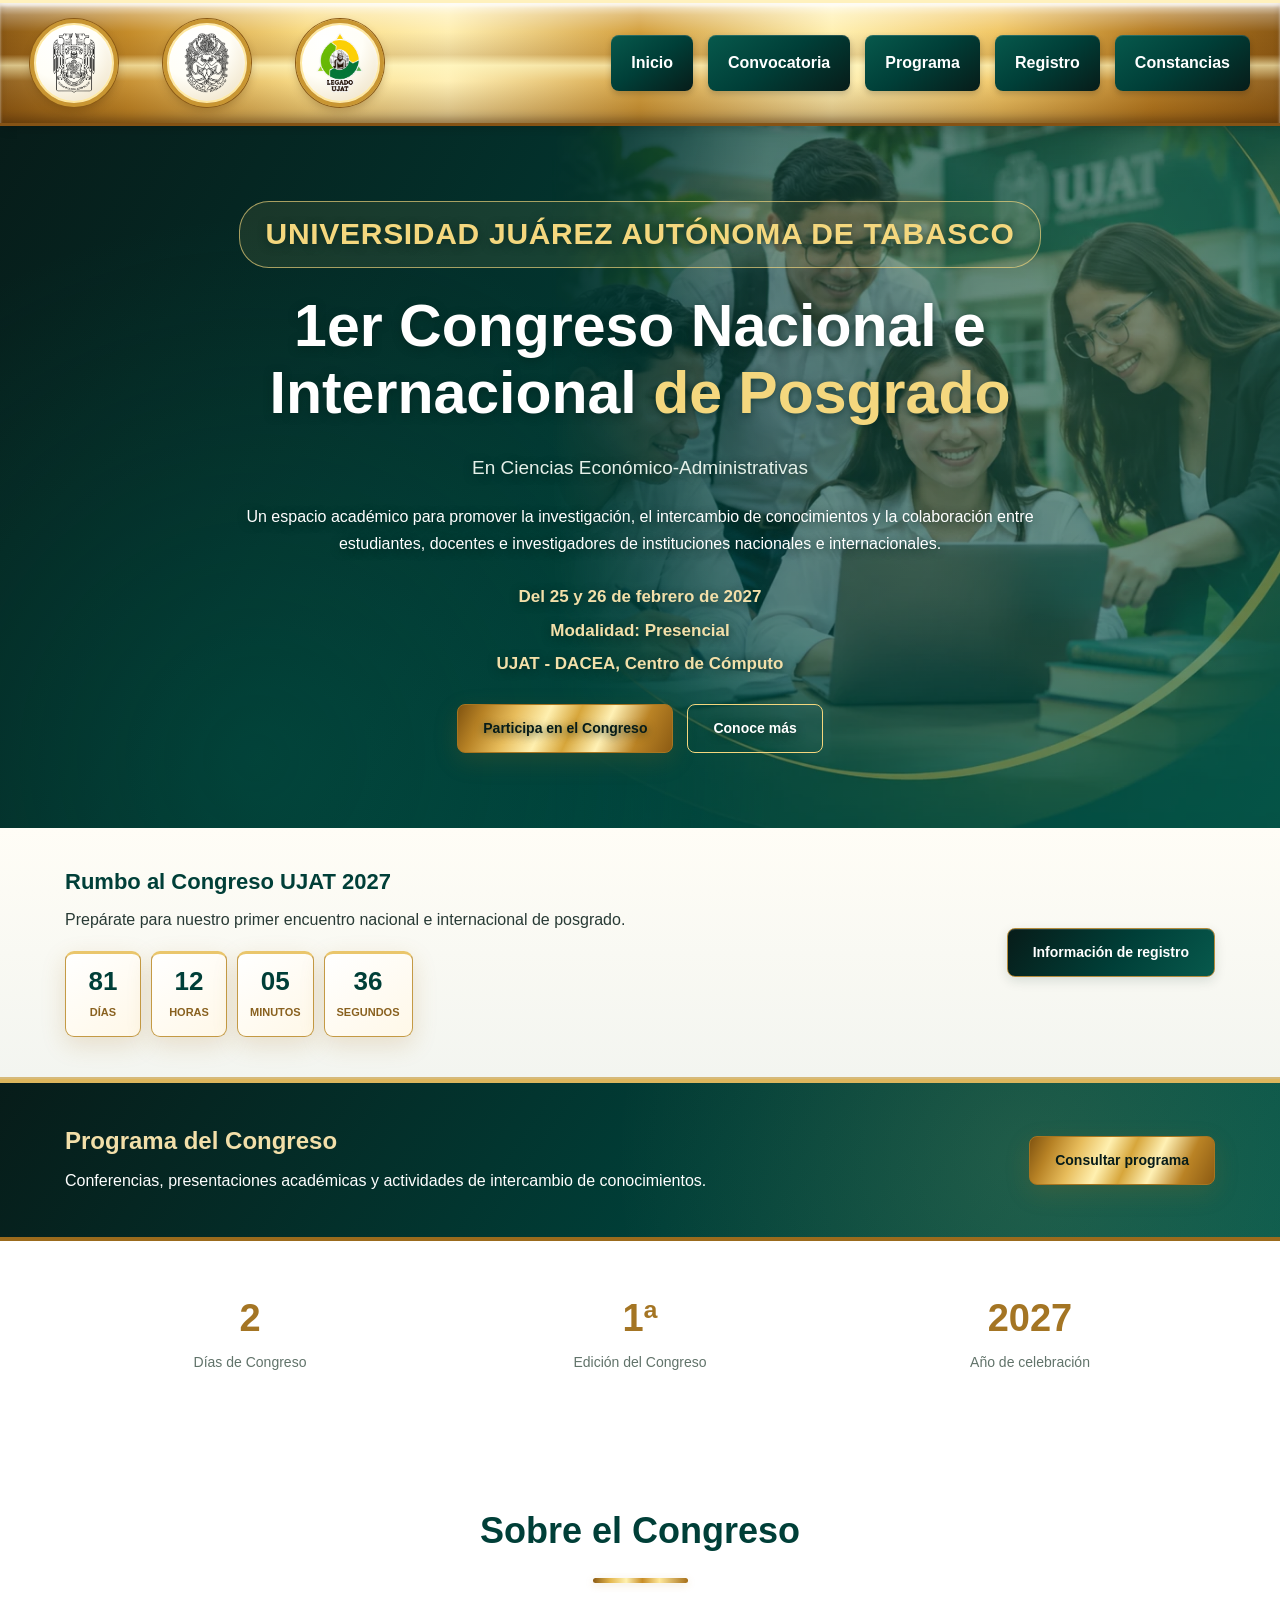
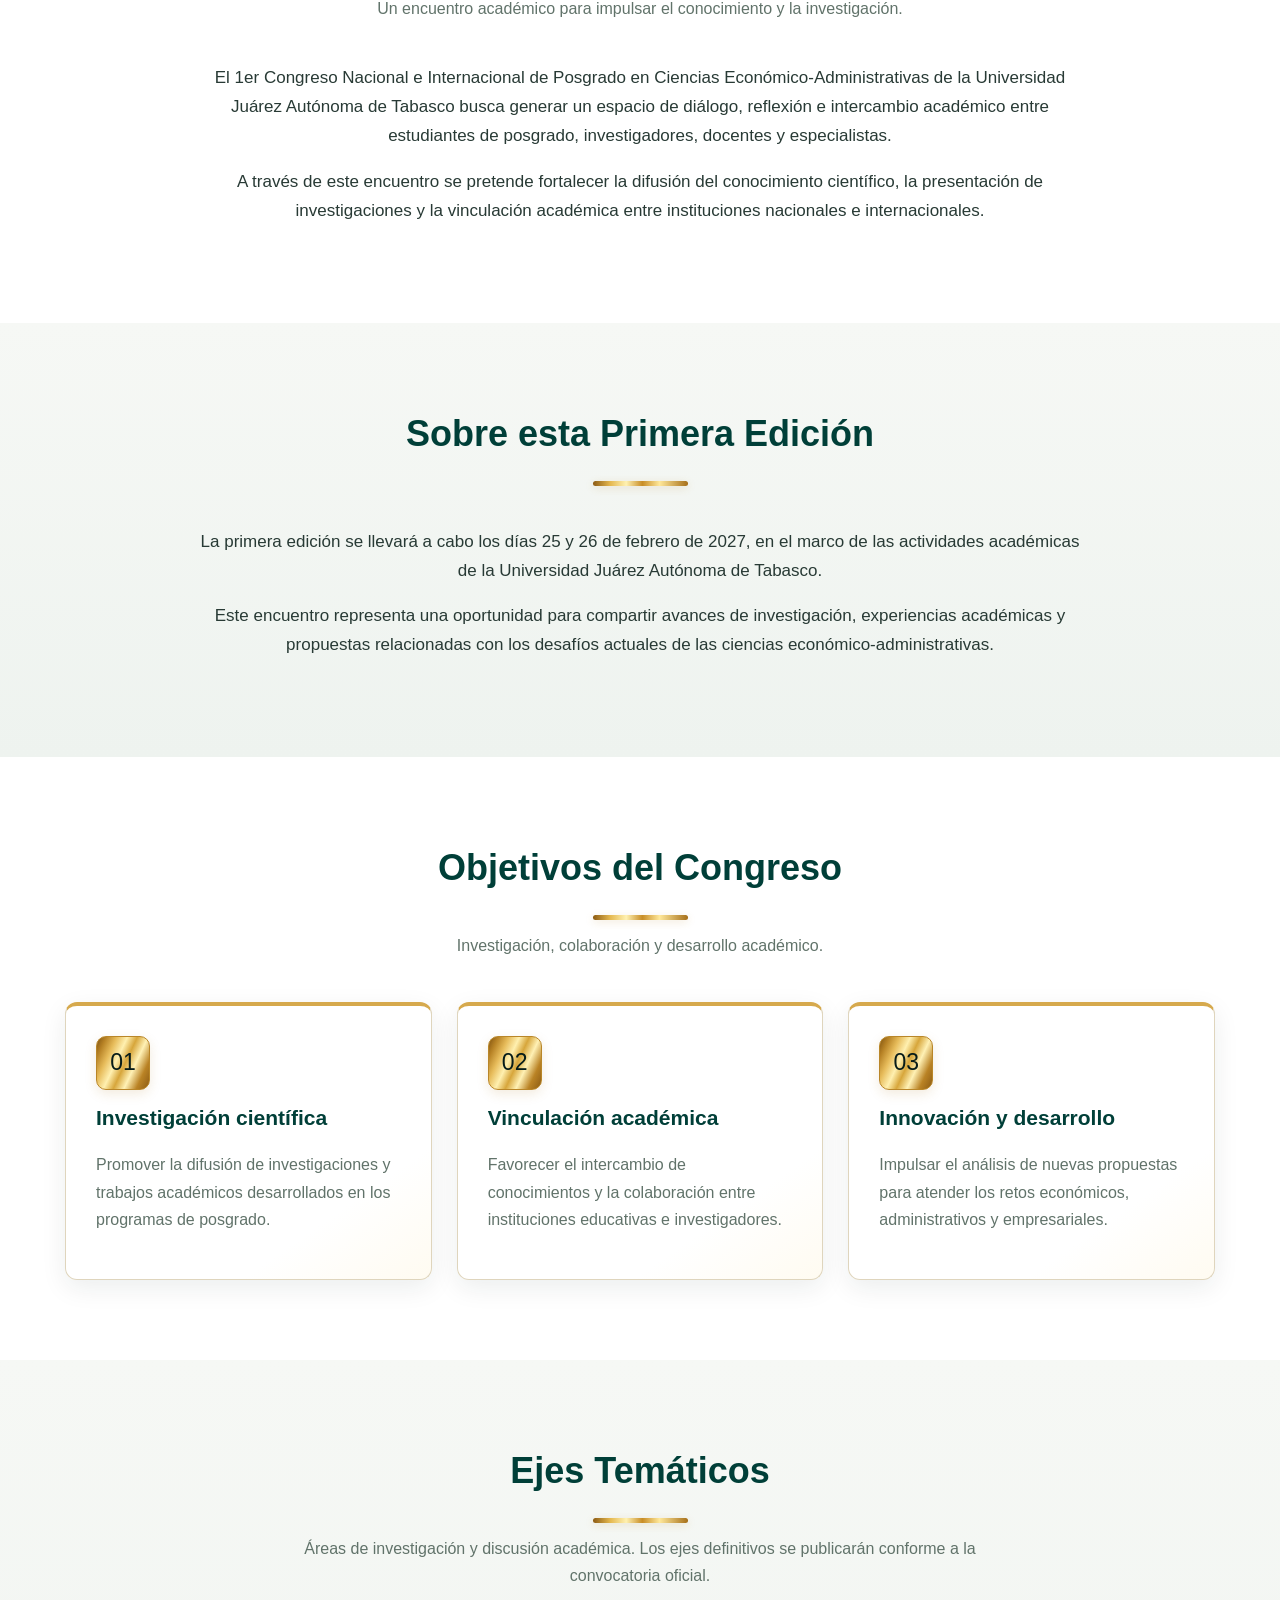
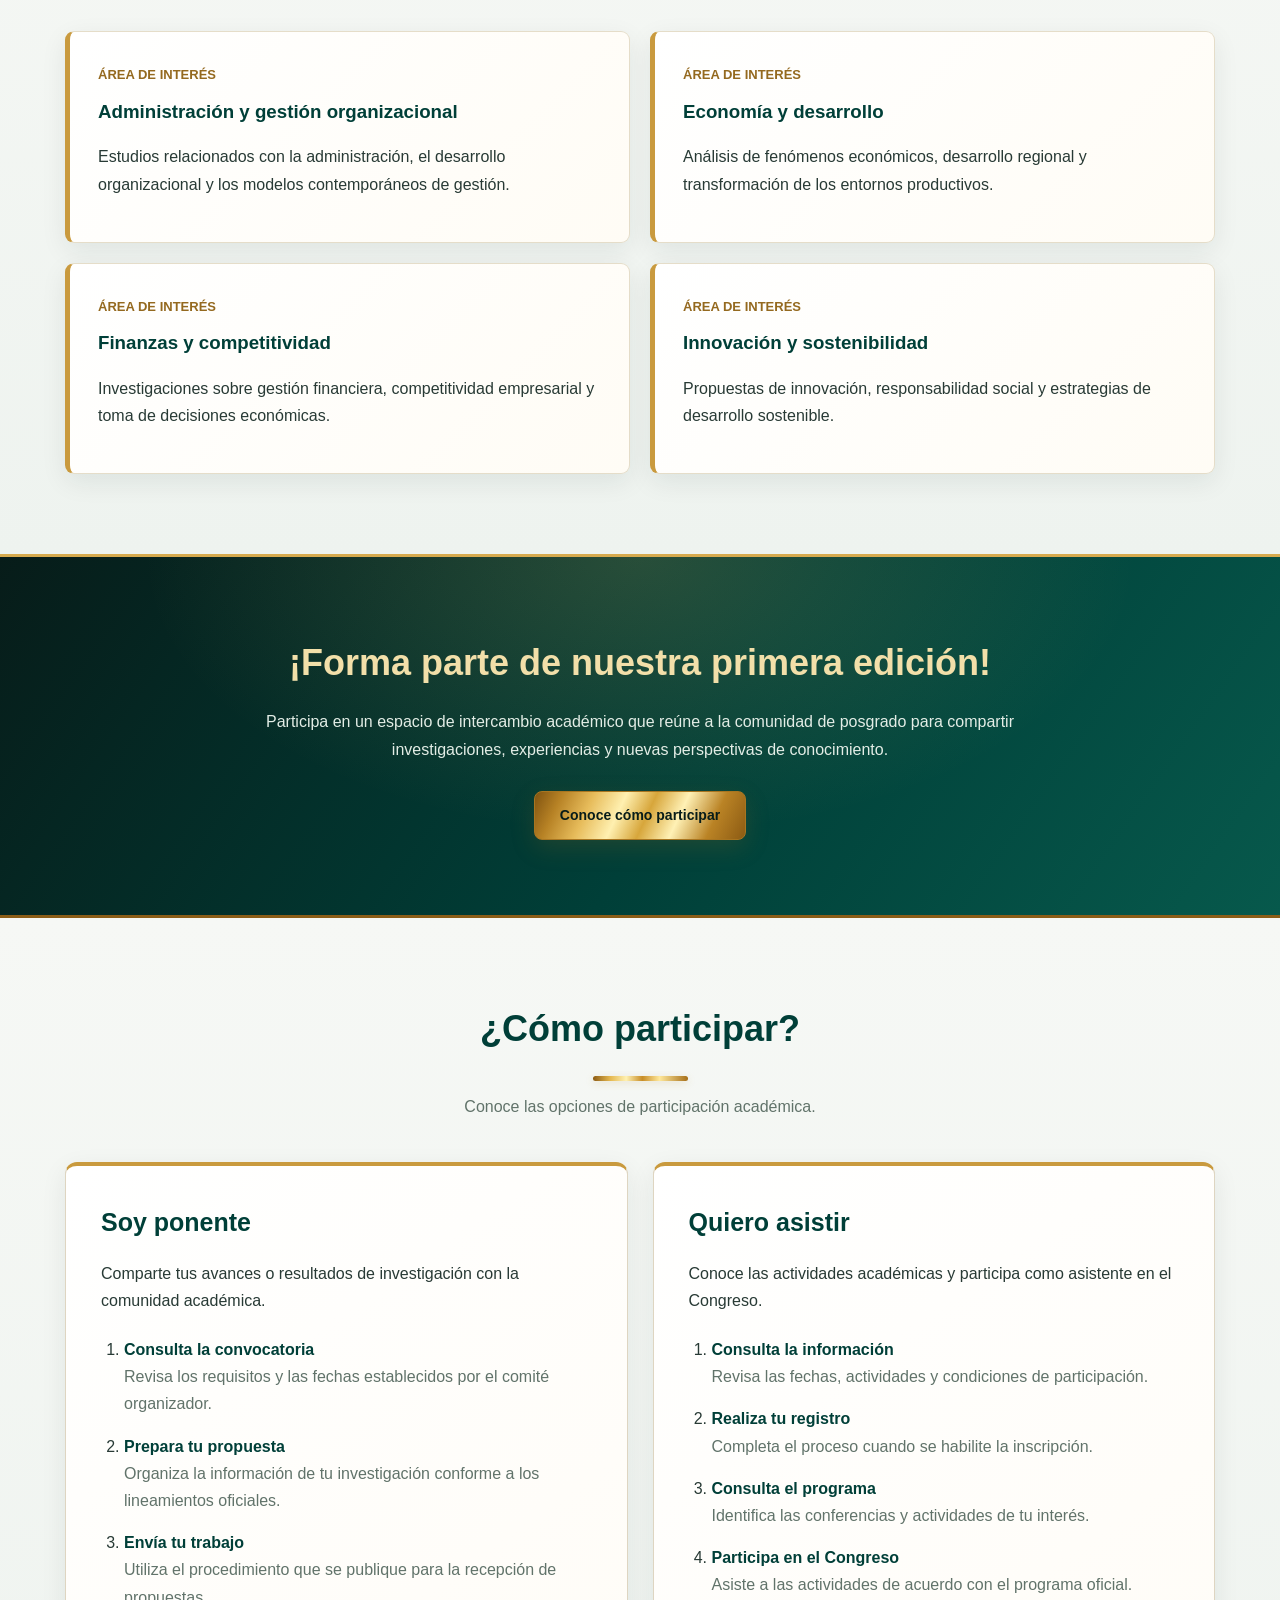
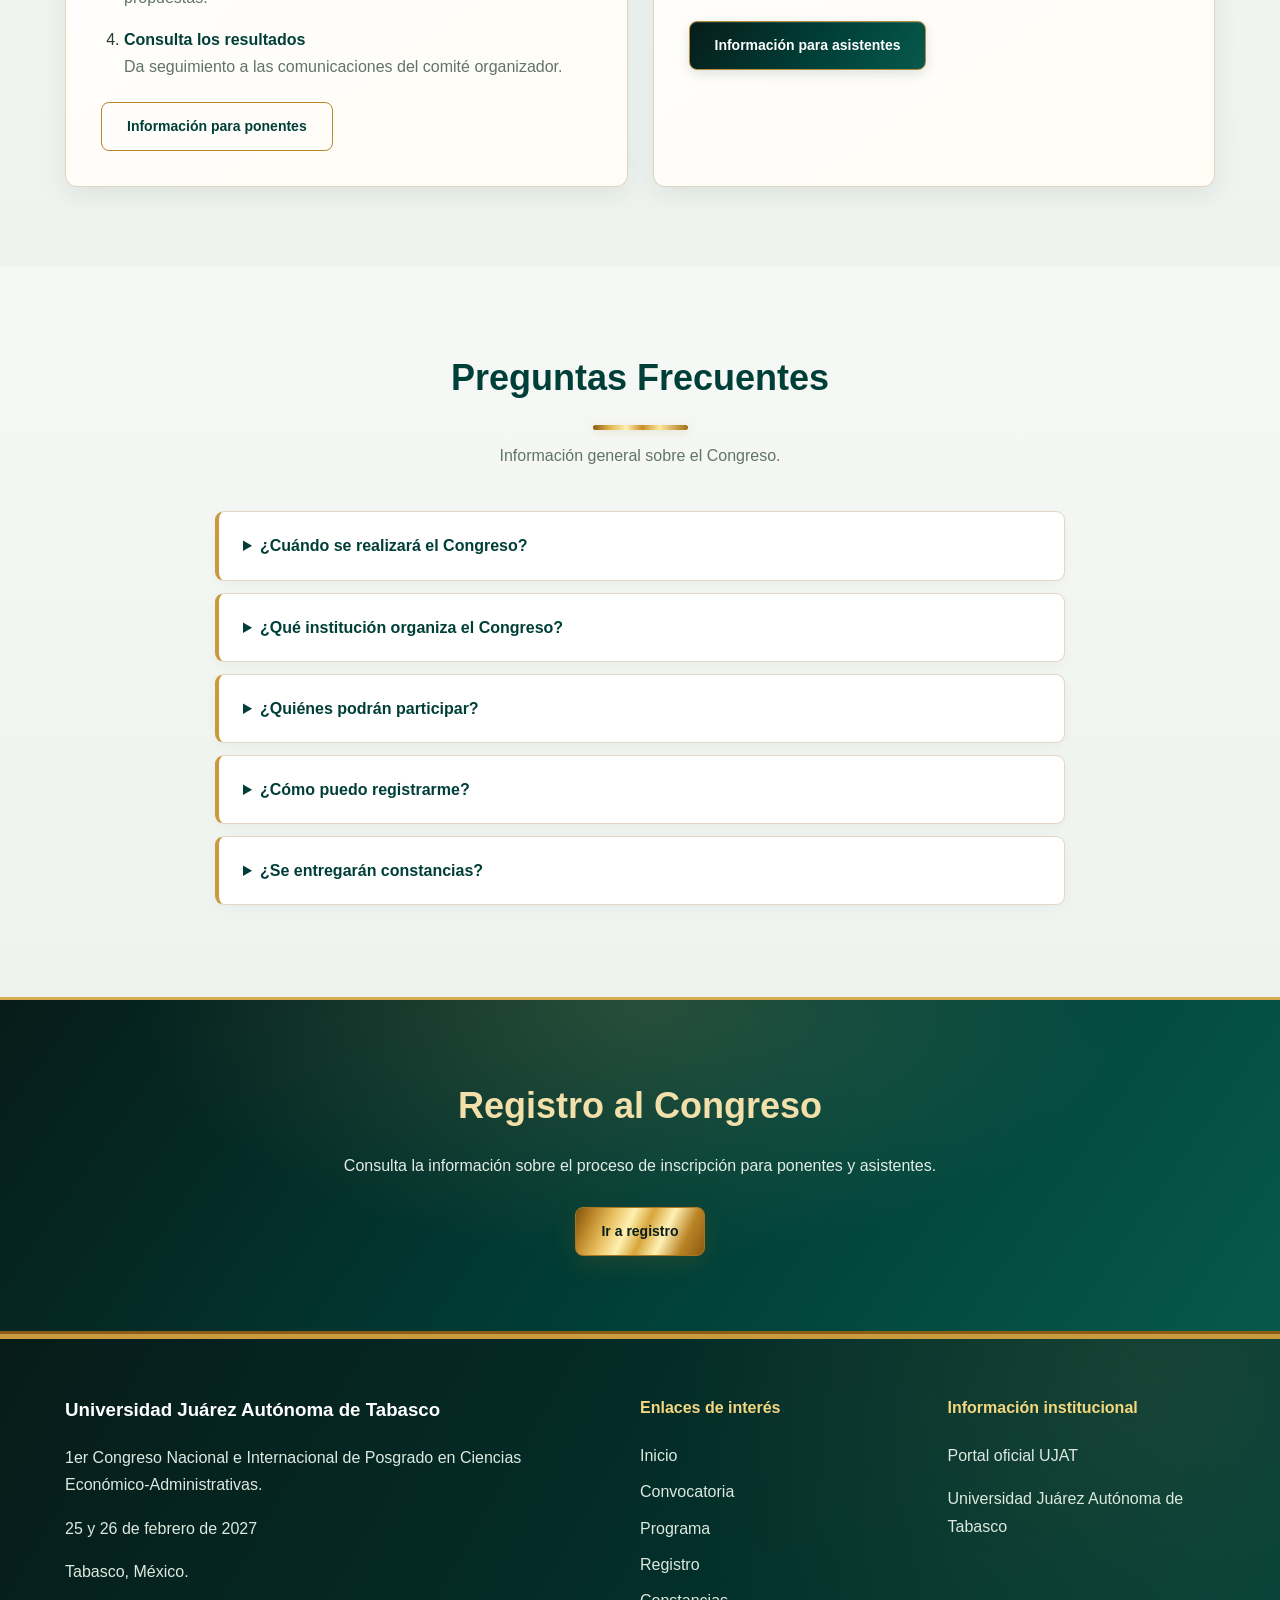
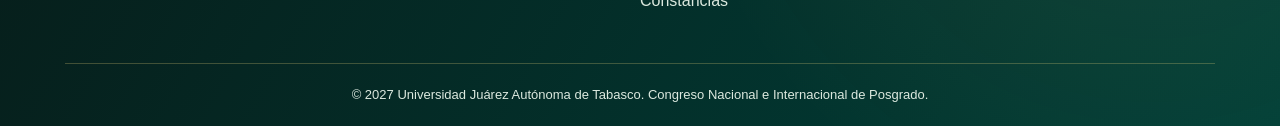
==== commit 423c966f: "Update event details in index.html" ====
--- a/index.html
+++ b/index.html
@@ -78,14 +78,9 @@
 
                     <div class="hero__fecha">
 
-                        <p>
-                            📅 25 y 26 de febrero de 2027
-                        </p>
-
-                        <p>
-                            📍 Universidad Juárez Autónoma de Tabasco,
-                            México
-                        </p>
+                        <p> Del 25 y 26 de febrero de 2027</p>
+                        <p>Modalidad: Presencial</p>
+                        <p> UJAT - DACEA, Centro de Cómputo</p>
 
                     </div>
 
